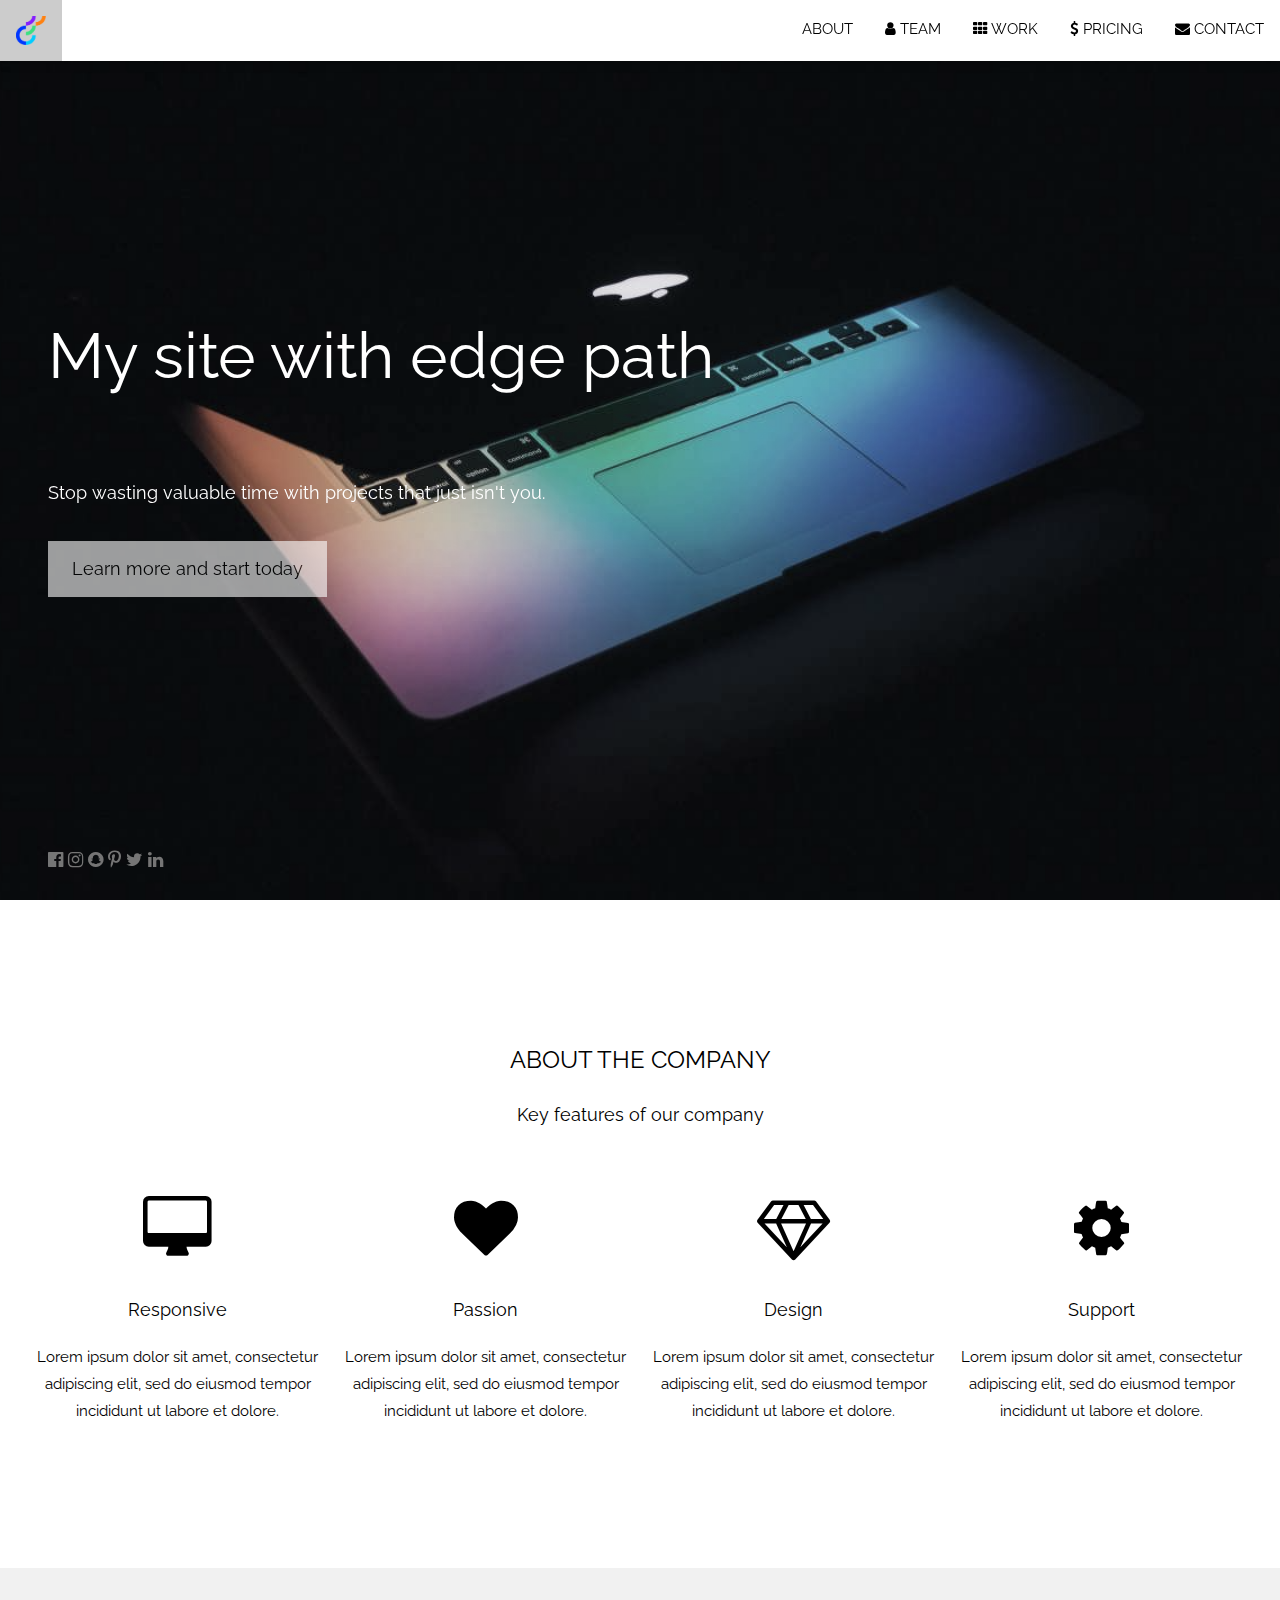
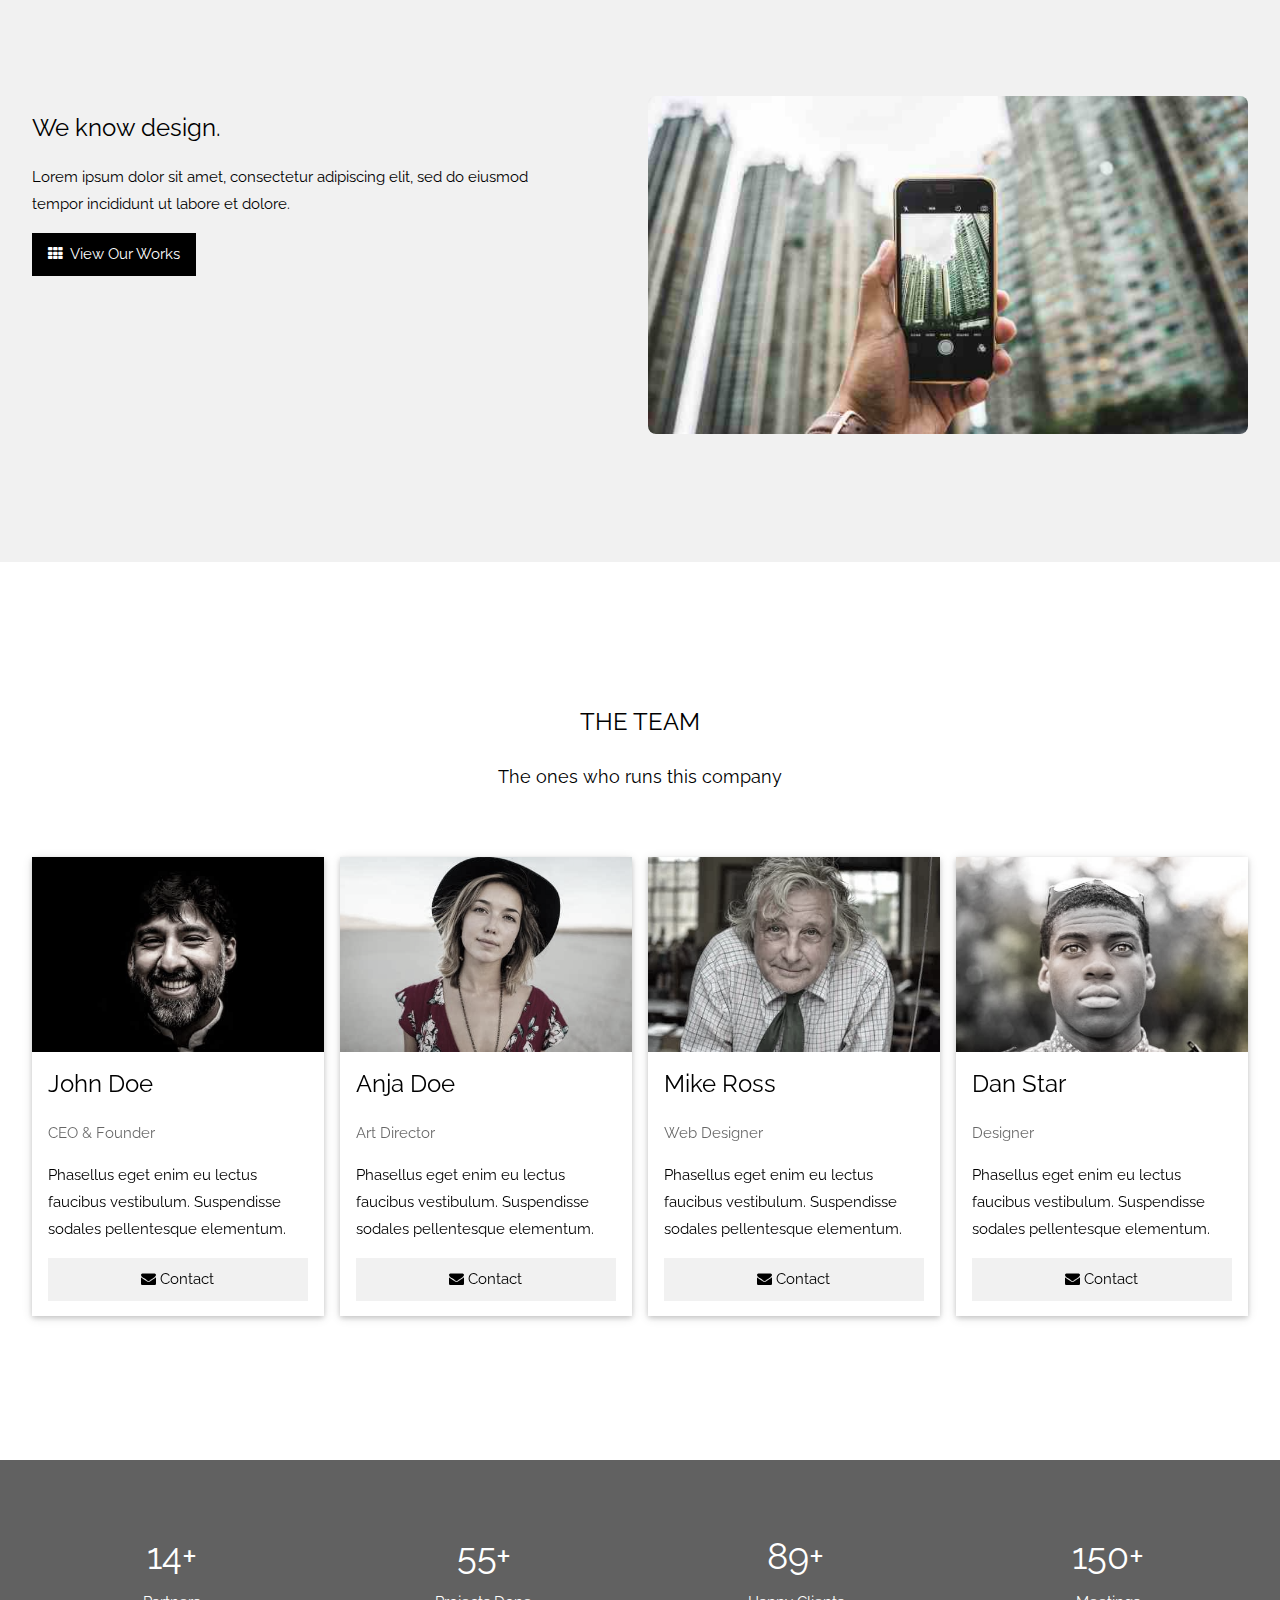
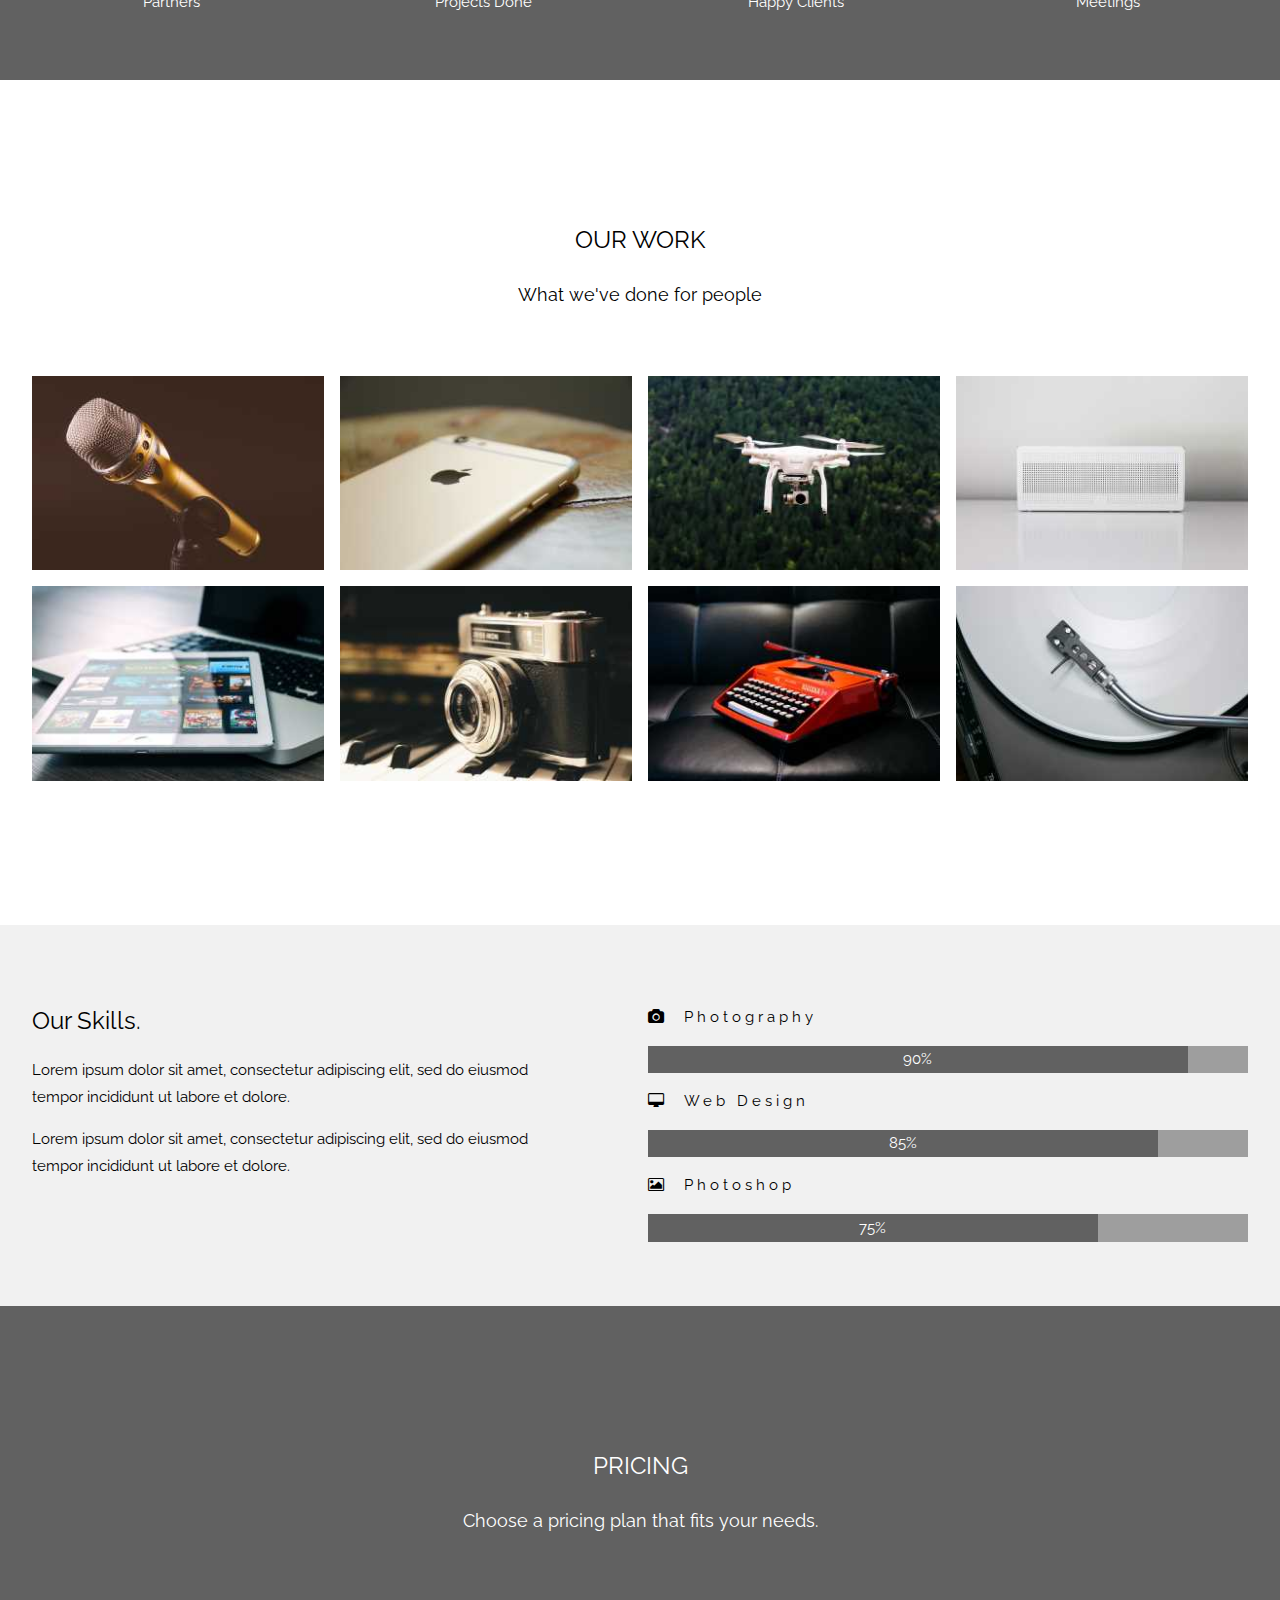
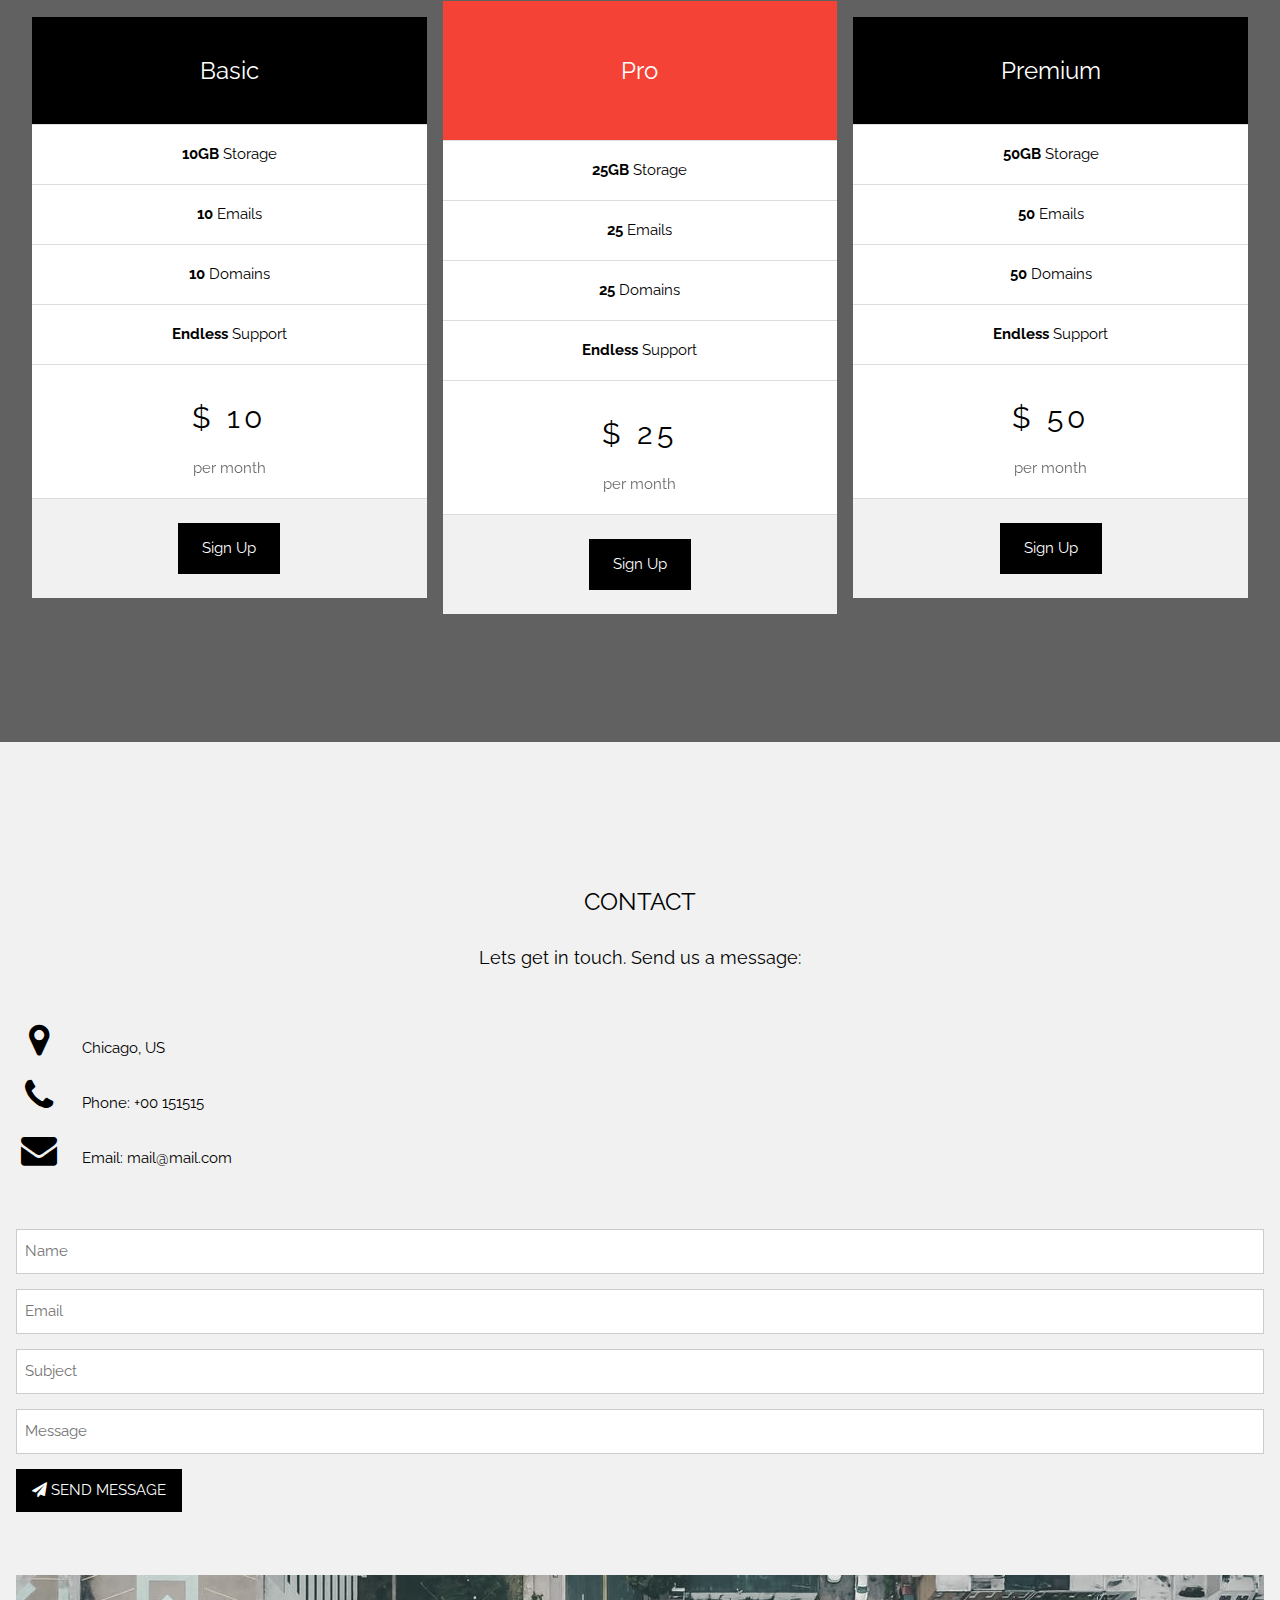
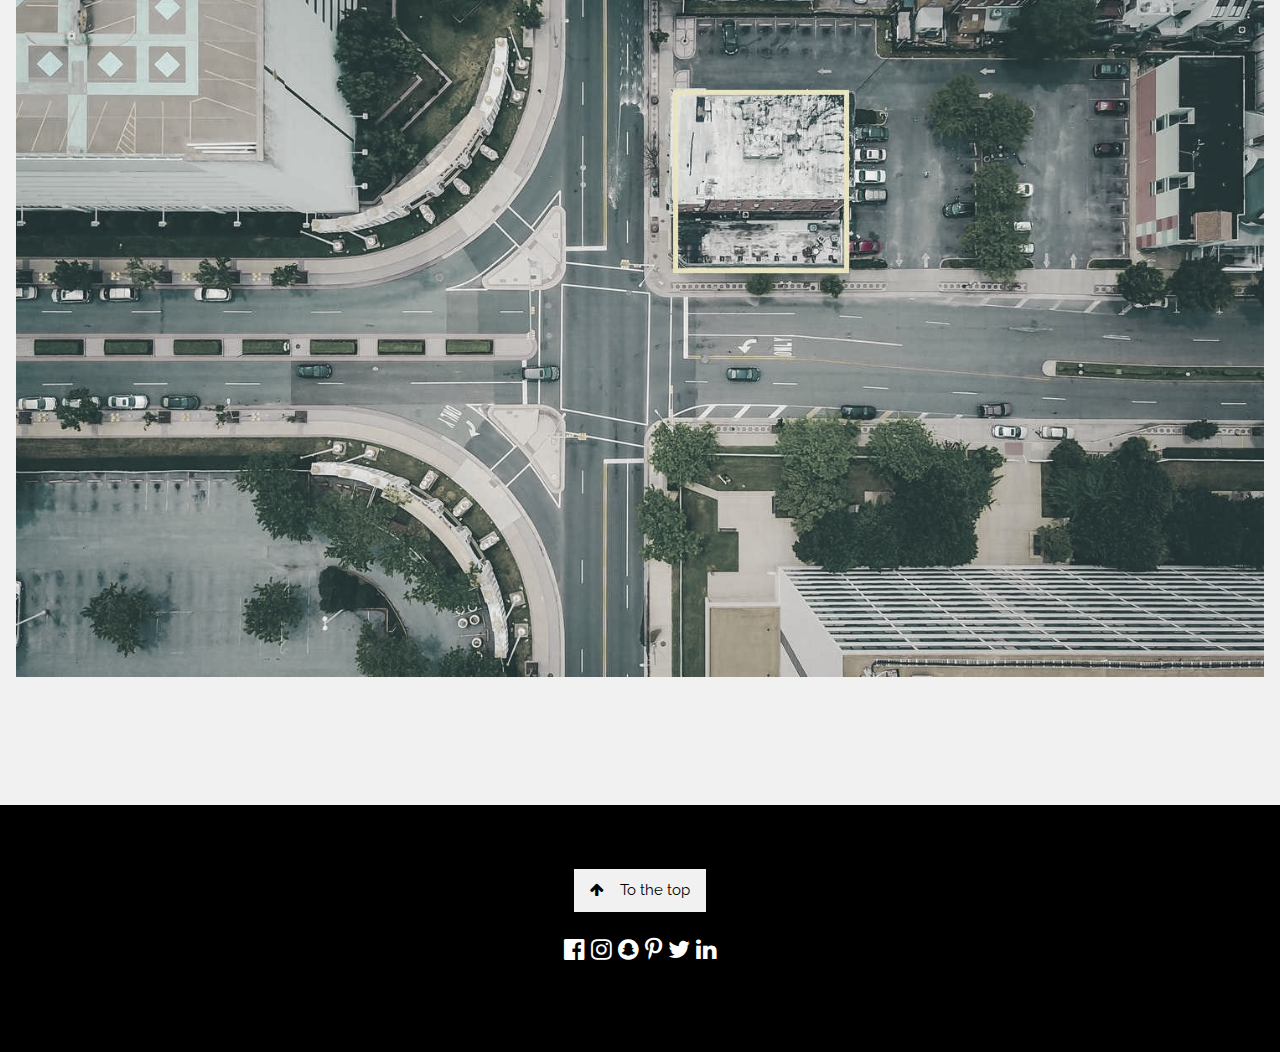
==== edge/index.html @ 9f1e1b95 "Update index.html" ====
<!DOCTYPE html>
<html>

<head>
    <title>Opti Edge Delivery</title>
    <meta charset="UTF-8">
    <meta name="viewport" content="width=device-width, initial-scale=1">
    <!-- <meta http-equiv="Content-Security-Policy" content="
    frame-src https://a20870890027.cdn.optimizely.com https://a20870890027.cdn-pci.optimizely.com;
    script-src 'self' https://*.optimizely.com https://optimizelyedit.com https://optimizely.s3.amazonaws.com https://cdn-assets-prod.s3.amazonaws.com https://christopher-gustavson.github.io;
    connect-src https://logx.optimizely.com https://*.optimizely.com; 
    img-src 'self' https://cdn.optimizely.com;
    style-src 'self' https://christopher-gustavson.github.io https://fonts.googleapis.com;" /> -->
    <link rel="stylesheet" href="https://www.w3schools.com/w3css/4/w3.css">
    <link rel="stylesheet" href="https://fonts.googleapis.com/css?family=Raleway">
    <link rel="stylesheet" href="https://cdnjs.cloudflare.com/ajax/libs/font-awesome/4.7.0/css/font-awesome.min.css">
    <style>
        body,
        h1,
        h2,
        h3,
        h4,
        h5,
        h6 {
            font-family: "Raleway", sans-serif
        }
        
        body,
        html {
            height: 100%;
            line-height: 1.8;
        }
        /* Full height image header */
        
        .bgimg-1 {
            background-position: center;
            background-size: cover;
            background-image: url("../images/mac.jpg");
            min-height: 100%;
        }
        
        .w3-bar .w3-button {
            padding: 16px;
        }
    </style>
</head>
<body>

    <!-- Navbar (sit on top) -->
    <div class="w3-top">
        <div class="w3-bar w3-white w3-card" id="myNavbar">
            <a href="#home" class="w3-bar-item w3-button w3-wide"><img id="optiLogo" width="30" src="../images/opti_logo.png" /></a>
            <!-- Right-sided navbar links -->
            <div class="w3-right w3-hide-small">
                <a href="#about" class="w3-bar-item w3-button">ABOUT</a>
                <a href="#team" class="w3-bar-item w3-button"><i class="fa fa-user"></i> TEAM</a>
                <a href="#work" class="w3-bar-item w3-button"><i class="fa fa-th"></i> WORK</a>
                <a href="#pricing" class="w3-bar-item w3-button"><i class="fa fa-usd"></i> PRICING</a>
                <a href="#contact" class="w3-bar-item w3-button"><i class="fa fa-envelope"></i> CONTACT</a>
            </div>
            <!-- Hide right-floated links on small screens and replace them with a menu icon -->

            <a href="javascript:void(0)" class="w3-bar-item w3-button w3-right w3-hide-large w3-hide-medium" onclick="w3_open()">
                <i class="fa fa-bars"></i>
            </a>
        </div>
    </div>

    <!-- Sidebar on small screens when clicking the menu icon -->
    <nav class="w3-sidebar w3-bar-block w3-black w3-card w3-animate-left w3-hide-medium w3-hide-large" style="display:none" id="mySidebar">
        <a href="javascript:void(0)" onclick="w3_close()" class="w3-bar-item w3-button w3-large w3-padding-16">Close ×</a>
        <a href="#about" onclick="w3_close()" class="w3-bar-item w3-button">ABOUT</a>
        <a href="#team" onclick="w3_close()" class="w3-bar-item w3-button">TEAM</a>
        <a href="#work" onclick="w3_close()" class="w3-bar-item w3-button">WORK</a>
        <a href="#pricing" onclick="w3_close()" class="w3-bar-item w3-button">PRICING</a>
        <a href="#contact" onclick="w3_close()" class="w3-bar-item w3-button">CONTACT</a>
    </nav>

    <!-- Header with full-height image -->
    <header class="bgimg-1 w3-display-container w3-grayscale-min" id="home">
        <div class="w3-display-left w3-text-white" style="padding:48px">
            <h1 class="w3-jumbo w3-hide-small">My site with edge path </h1><br>
            <h1 class="w3-xxlarge w3-hide-large w3-hide-medium">Start something that matters</h1><br>
            <span class="w3-large">Stop wasting valuable time with projects that just isn't you.</span>
            <p><a href="#about" class="w3-button w3-white w3-padding-large w3-large w3-margin-top w3-opacity w3-hover-opacity-off">Learn more and start today</a></p>
        </div>
        <div class="w3-display-bottomleft w3-text-grey w3-large" style="padding:24px 48px">
            <i class="fa fa-facebook-official w3-hover-opacity"></i>
            <i class="fa fa-instagram w3-hover-opacity"></i>
            <i class="fa fa-snapchat w3-hover-opacity"></i>
            <i class="fa fa-pinterest-p w3-hover-opacity"></i>
            <i class="fa fa-twitter w3-hover-opacity"></i>
            <i class="fa fa-linkedin w3-hover-opacity"></i>
        </div>
    </header>

    <!-- About Section -->
    <div class="w3-container" style="padding:128px 16px" id="about">
        <h3 class="w3-center">ABOUT THE COMPANY</h3>
        <p class="w3-center w3-large">Key features of our company</p>
        <div class="w3-row-padding w3-center" style="margin-top:64px">
            <div class="w3-quarter">
                <i class="fa fa-desktop w3-margin-bottom w3-jumbo w3-center"></i>
                <p class="w3-large">Responsive</p>
                <p>Lorem ipsum dolor sit amet, consectetur adipiscing elit, sed do eiusmod tempor incididunt ut labore et dolore.</p>
            </div>
            <div class="w3-quarter">
                <i class="fa fa-heart w3-margin-bottom w3-jumbo"></i>
                <p class="w3-large">Passion</p>
                <p>Lorem ipsum dolor sit amet, consectetur adipiscing elit, sed do eiusmod tempor incididunt ut labore et dolore.</p>
            </div>
            <div class="w3-quarter">
                <i class="fa fa-diamond w3-margin-bottom w3-jumbo"></i>
                <p class="w3-large">Design</p>
                <p>Lorem ipsum dolor sit amet, consectetur adipiscing elit, sed do eiusmod tempor incididunt ut labore et dolore.</p>
            </div>
            <div class="w3-quarter">
                <i class="fa fa-cog w3-margin-bottom w3-jumbo"></i>
                <p class="w3-large">Support</p>
                <p>Lorem ipsum dolor sit amet, consectetur adipiscing elit, sed do eiusmod tempor incididunt ut labore et dolore.</p>
            </div>
        </div>
    </div>

    <!-- Promo Section - "We know design" -->
    <div class="w3-container w3-light-grey" style="padding:128px 16px">
        <div class="w3-row-padding">
            <div class="w3-col m6">
                <h3>We know design.</h3>
                <p>Lorem ipsum dolor sit amet, consectetur adipiscing elit, sed do eiusmod<br>tempor incididunt ut labore et dolore.</p>
                <p><a href="#work" class="w3-button w3-black"><i class="fa fa-th"> </i> View Our Works</a></p>
            </div>
            <div class="w3-col m6">
                <img class="w3-image w3-round-large" src="../images/phone_buildings.jpg" alt="Buildings" width="700" height="394">
            </div>
        </div>
    </div>

    <!-- Team Section -->
    <div class="w3-container" style="padding:128px 16px" id="team">
        <h3 class="w3-center">THE TEAM</h3>
        <p class="w3-center w3-large">The ones who runs this company</p>
        <div class="w3-row-padding w3-grayscale" style="margin-top:64px">
            <div class="w3-col l3 m6 w3-margin-bottom">
                <div class="w3-card">
                    <img src="../images/team2.jpg" alt="John" style="width:100%">
                    <div class="w3-container">
                        <h3>John Doe</h3>
                        <p class="w3-opacity">CEO & Founder</p>
                        <p>Phasellus eget enim eu lectus faucibus vestibulum. Suspendisse sodales pellentesque elementum.</p>
                        <p><button class="w3-button w3-light-grey w3-block"><i class="fa fa-envelope"></i> Contact</button></p>
                    </div>
                </div>
            </div>
            <div class="w3-col l3 m6 w3-margin-bottom">
                <div class="w3-card">
                    <img src="../images/team1.jpg" alt="Jane" style="width:100%">
                    <div class="w3-container">
                        <h3>Anja Doe</h3>
                        <p class="w3-opacity">Art Director</p>
                        <p>Phasellus eget enim eu lectus faucibus vestibulum. Suspendisse sodales pellentesque elementum.</p>
                        <p><button class="w3-button w3-light-grey w3-block"><i class="fa fa-envelope"></i> Contact</button></p>
                    </div>
                </div>
            </div>
            <div class="w3-col l3 m6 w3-margin-bottom">
                <div class="w3-card">
                    <img src="../images/team3.jpg" alt="Mike" style="width:100%">
                    <div class="w3-container">
                        <h3>Mike Ross</h3>
                        <p class="w3-opacity">Web Designer</p>
                        <p>Phasellus eget enim eu lectus faucibus vestibulum. Suspendisse sodales pellentesque elementum.</p>
                        <p><button class="w3-button w3-light-grey w3-block"><i class="fa fa-envelope"></i> Contact</button></p>
                    </div>
                </div>
            </div>
            <div class="w3-col l3 m6 w3-margin-bottom">
                <div class="w3-card">
                    <img src="../images/team4.jpg" alt="Dan" style="width:100%">
                    <div class="w3-container">
                        <h3>Dan Star</h3>
                        <p class="w3-opacity">Designer</p>
                        <p>Phasellus eget enim eu lectus faucibus vestibulum. Suspendisse sodales pellentesque elementum.</p>
                        <p><button class="w3-button w3-light-grey w3-block"><i class="fa fa-envelope"></i> Contact</button></p>
                    </div>
                </div>
            </div>
        </div>
    </div>

    <!-- Promo Section "Statistics" -->
    <div class="w3-container w3-row w3-center w3-dark-grey w3-padding-64">
        <div class="w3-quarter">
            <span class="w3-xxlarge">14+</span>
            <br>Partners
        </div>
        <div class="w3-quarter">
            <span class="w3-xxlarge">55+</span>
            <br>Projects Done
        </div>
        <div class="w3-quarter">
            <span class="w3-xxlarge">89+</span>
            <br>Happy Clients
        </div>
        <div class="w3-quarter">
            <span class="w3-xxlarge">150+</span>
            <br>Meetings
        </div>
    </div>

    <!-- Work Section -->
    <div class="w3-container" style="padding:128px 16px" id="work">
        <h3 class="w3-center">OUR WORK</h3>
        <p class="w3-center w3-large">What we've done for people</p>

        <div class="w3-row-padding" style="margin-top:64px">
            <div class="w3-col l3 m6">
                <img src="../images/tech_mic.jpg" style="width:100%" onclick="onClick(this)" class="w3-hover-opacity" alt="A microphone">
            </div>
            <div class="w3-col l3 m6">
                <img src="../images/tech_phone.jpg" style="width:100%" onclick="onClick(this)" class="w3-hover-opacity" alt="A phone">
            </div>
            <div class="w3-col l3 m6">
                <img src="../images/tech_drone.jpg" style="width:100%" onclick="onClick(this)" class="w3-hover-opacity" alt="A drone">
            </div>
            <div class="w3-col l3 m6">
                <img src="../images/tech_sound.jpg" style="width:100%" onclick="onClick(this)" class="w3-hover-opacity" alt="Soundbox">
            </div>
        </div>

        <div class="w3-row-padding w3-section">
            <div class="w3-col l3 m6">
                <img src="../images/tech_tablet.jpg" style="width:100%" onclick="onClick(this)" class="w3-hover-opacity" alt="A tablet">
            </div>
            <div class="w3-col l3 m6">
                <img src="../images/tech_camera.jpg" style="width:100%" onclick="onClick(this)" class="w3-hover-opacity" alt="A camera">
            </div>
            <div class="w3-col l3 m6">
                <img src="../images/tech_typewriter.jpg" style="width:100%" onclick="onClick(this)" class="w3-hover-opacity" alt="A typewriter">
            </div>
            <div class="w3-col l3 m6">
                <img src="../images/tech_tableturner.jpg" style="width:100%" onclick="onClick(this)" class="w3-hover-opacity" alt="A tableturner">
            </div>
        </div>
    </div>

    <!-- Modal for full size images on click-->
    <div id="modal01" class="w3-modal w3-black" onclick="this.style.display='none'">
        <span class="w3-button w3-xxlarge w3-black w3-padding-large w3-display-topright" title="Close Modal Image">×</span>
        <div class="w3-modal-content w3-animate-zoom w3-center w3-transparent w3-padding-64">
            <img id="img01" class="w3-image">
            <p id="caption" class="w3-opacity w3-large"></p>
        </div>
    </div>

    <!-- Skills Section -->
    <div class="w3-container w3-light-grey w3-padding-64">
        <div class="w3-row-padding">
            <div class="w3-col m6">
                <h3>Our Skills.</h3>
                <p>Lorem ipsum dolor sit amet, consectetur adipiscing elit, sed do eiusmod<br> tempor incididunt ut labore et dolore.</p>
                <p>Lorem ipsum dolor sit amet, consectetur adipiscing elit, sed do eiusmod<br> tempor incididunt ut labore et dolore.</p>
            </div>
            <div class="w3-col m6">
                <p class="w3-wide"><i class="fa fa-camera w3-margin-right"></i>Photography</p>
                <div class="w3-grey">
                    <div class="w3-container w3-dark-grey w3-center" style="width:90%">90%</div>
                </div>
                <p class="w3-wide"><i class="fa fa-desktop w3-margin-right"></i>Web Design</p>
                <div class="w3-grey">
                    <div class="w3-container w3-dark-grey w3-center" style="width:85%">85%</div>
                </div>
                <p class="w3-wide"><i class="fa fa-photo w3-margin-right"></i>Photoshop</p>
                <div class="w3-grey">
                    <div class="w3-container w3-dark-grey w3-center" style="width:75%">75%</div>
                </div>
            </div>
        </div>
    </div>

    <!-- Pricing Section -->
    <div class="w3-container w3-center w3-dark-grey" style="padding:128px 16px" id="pricing">
        <h3>PRICING</h3>
        <p class="w3-large">Choose a pricing plan that fits your needs.</p>
        <div class="w3-row-padding" style="margin-top:64px">
            <div class="w3-third w3-section">
                <ul class="w3-ul w3-white w3-hover-shadow">
                    <li class="w3-black w3-xlarge w3-padding-32">Basic</li>
                    <li class="w3-padding-16"><b>10GB</b> Storage</li>
                    <li class="w3-padding-16"><b>10</b> Emails</li>
                    <li class="w3-padding-16"><b>10</b> Domains</li>
                    <li class="w3-padding-16"><b>Endless</b> Support</li>
                    <li class="w3-padding-16">
                        <h2 class="w3-wide">$ 10</h2>
                        <span class="w3-opacity">per month</span>
                    </li>
                    <li class="w3-light-grey w3-padding-24">
                        <button class="w3-button w3-black w3-padding-large">Sign Up</button>
                    </li>
                </ul>
            </div>
            <div class="w3-third">
                <ul class="w3-ul w3-white w3-hover-shadow">
                    <li class="w3-red w3-xlarge w3-padding-48">Pro</li>
                    <li class="w3-padding-16"><b>25GB</b> Storage</li>
                    <li class="w3-padding-16"><b>25</b> Emails</li>
                    <li class="w3-padding-16"><b>25</b> Domains</li>
                    <li class="w3-padding-16"><b>Endless</b> Support</li>
                    <li class="w3-padding-16">
                        <h2 class="w3-wide">$ 25</h2>
                        <span class="w3-opacity">per month</span>
                    </li>
                    <li class="w3-light-grey w3-padding-24">
                        <button class="w3-button w3-black w3-padding-large">Sign Up</button>
                    </li>
                </ul>
            </div>
            <div class="w3-third w3-section">
                <ul class="w3-ul w3-white w3-hover-shadow">
                    <li class="w3-black w3-xlarge w3-padding-32">Premium</li>
                    <li class="w3-padding-16"><b>50GB</b> Storage</li>
                    <li class="w3-padding-16"><b>50</b> Emails</li>
                    <li class="w3-padding-16"><b>50</b> Domains</li>
                    <li class="w3-padding-16"><b>Endless</b> Support</li>
                    <li class="w3-padding-16">
                        <h2 class="w3-wide">$ 50</h2>
                        <span class="w3-opacity">per month</span>
                    </li>
                    <li class="w3-light-grey w3-padding-24">
                        <button class="w3-button w3-black w3-padding-large">Sign Up</button>
                    </li>
                </ul>
            </div>
        </div>
    </div>

    <!-- Contact Section -->
    <div class="w3-container w3-light-grey" style="padding:128px 16px" id="contact">
        <h3 class="w3-center">CONTACT</h3>
        <p class="w3-center w3-large">Lets get in touch. Send us a message:</p>
        <div style="margin-top:48px">
            <p><i class="fa fa-map-marker fa-fw w3-xxlarge w3-margin-right"></i> Chicago, US</p>
            <p><i class="fa fa-phone fa-fw w3-xxlarge w3-margin-right"></i> Phone: +00 151515</p>
            <p><i class="fa fa-envelope fa-fw w3-xxlarge w3-margin-right"> </i> Email: mail@mail.com</p>
            <br>
            <form action="/action_page.php" target="_blank">
                <p><input class="w3-input w3-border" type="text" placeholder="Name" required name="Name"></p>
                <p><input class="w3-input w3-border" type="text" placeholder="Email" required name="Email"></p>
                <p><input class="w3-input w3-border" type="text" placeholder="Subject" required name="Subject"></p>
                <p><input class="w3-input w3-border" type="text" placeholder="Message" required name="Message"></p>
                <p>
                    <button class="w3-button w3-black" type="submit">
          <i class="fa fa-paper-plane"></i> SEND MESSAGE
        </button>
                </p>
            </form>
            <!-- Image of location/map -->
            <img src="../images/map.jpg" class="w3-image w3-greyscale" style="width:100%;margin-top:48px">
        </div>
    </div>

    <!-- Footer -->
    <footer class="w3-center w3-black w3-padding-64">
        <a href="#home" class="w3-button w3-light-grey"><i class="fa fa-arrow-up w3-margin-right"></i>To the top</a>
        <div class="w3-xlarge w3-section">
            <i class="fa fa-facebook-official w3-hover-opacity"></i>
            <i class="fa fa-instagram w3-hover-opacity"></i>
            <i class="fa fa-snapchat w3-hover-opacity"></i>
            <i class="fa fa-pinterest-p w3-hover-opacity"></i>
            <i class="fa fa-twitter w3-hover-opacity"></i>
            <i class="fa fa-linkedin w3-hover-opacity"></i>
        </div>
        <!-- <p>Powered by <a href="https://www.w3schools.com/w3css/default.asp" title="W3.CSS" target="_blank" class="w3-hover-text-green">w3.css</a></p> -->
    </footer>

    <script>
        // Modal Image Gallery
        function onClick(element) {
            document.getElementById("img01").src = element.src;
            document.getElementById("modal01").style.display = "block";
            var captionText = document.getElementById("caption");
            captionText.innerHTML = element.alt;
        }


        // Toggle between showing and hiding the sidebar when clicking the menu icon
        var mySidebar = document.getElementById("mySidebar");

        function w3_open() {
            if (mySidebar.style.display === 'block') {
                mySidebar.style.display = 'none';
            } else {
                mySidebar.style.display = 'block';
            }
        }

        // Close the sidebar with the close button
        function w3_close() {
            mySidebar.style.display = "none";
        }
    </script>

</body>

</html>
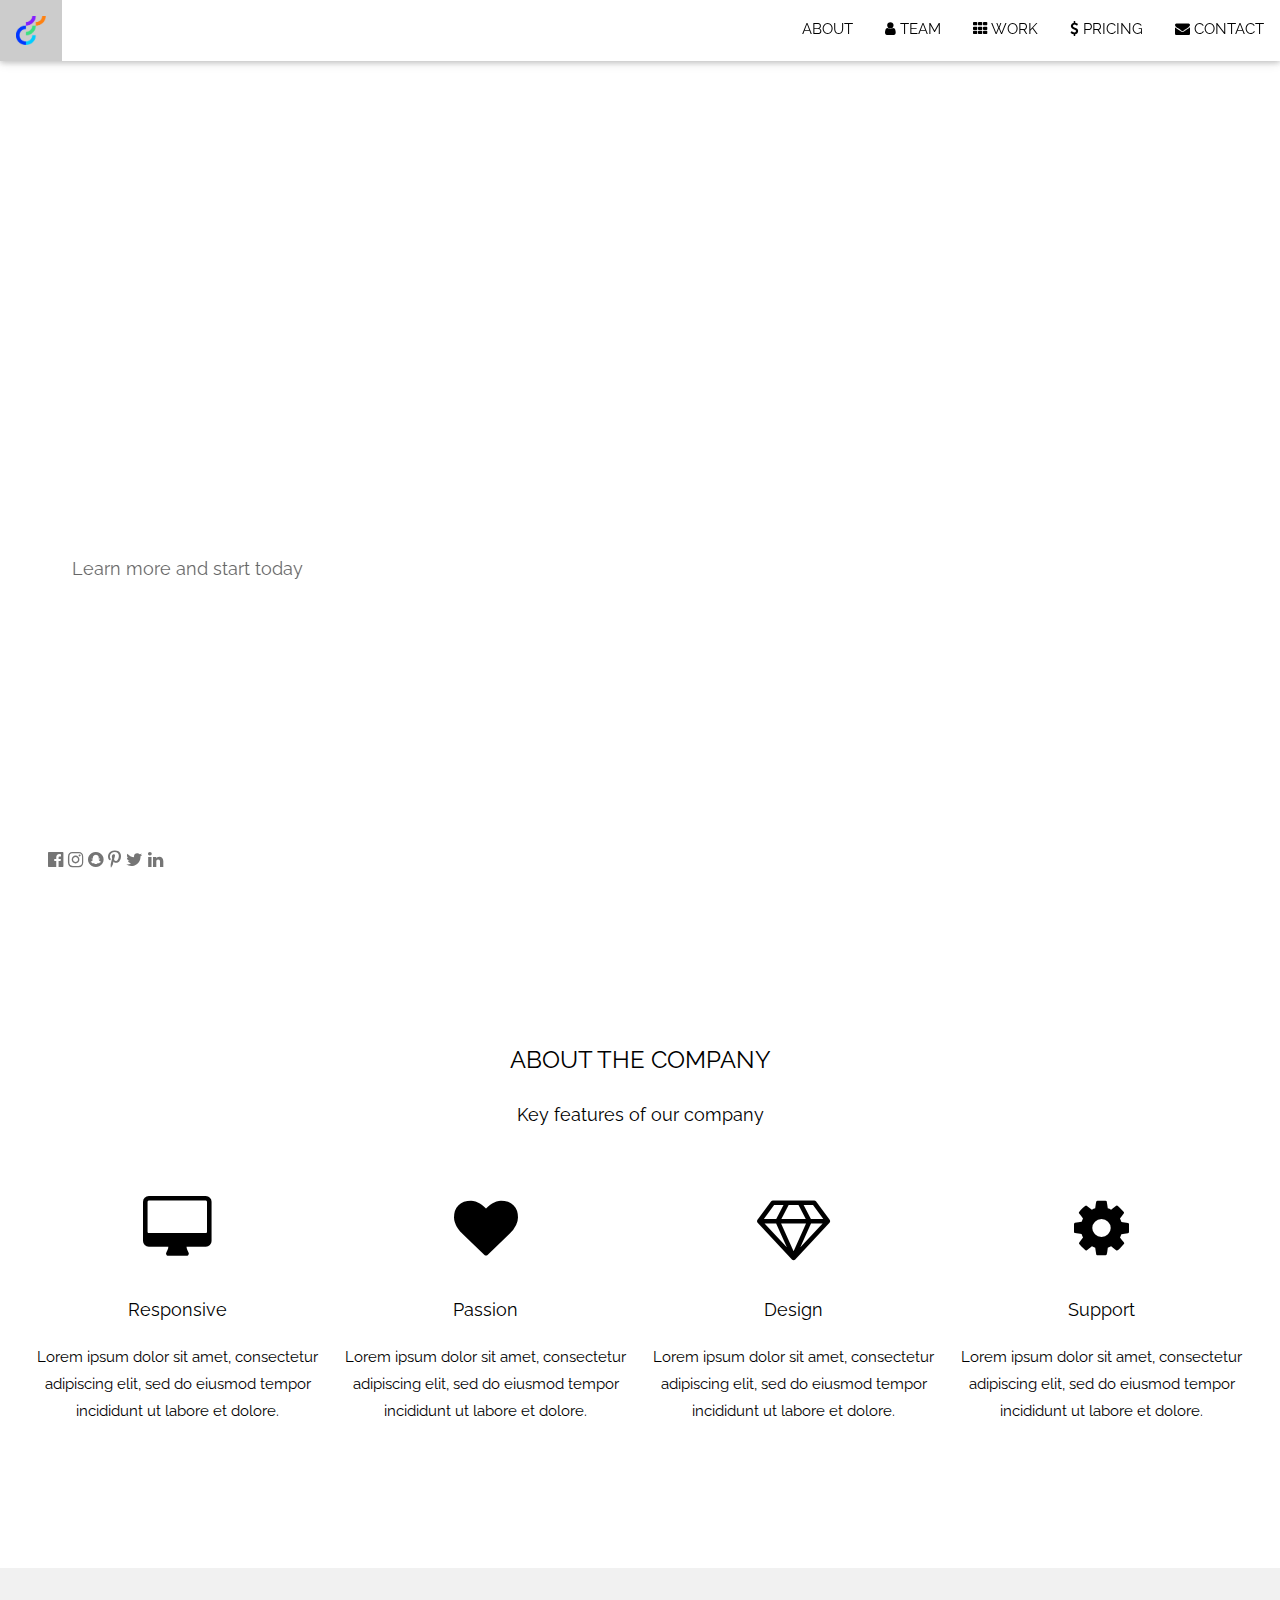
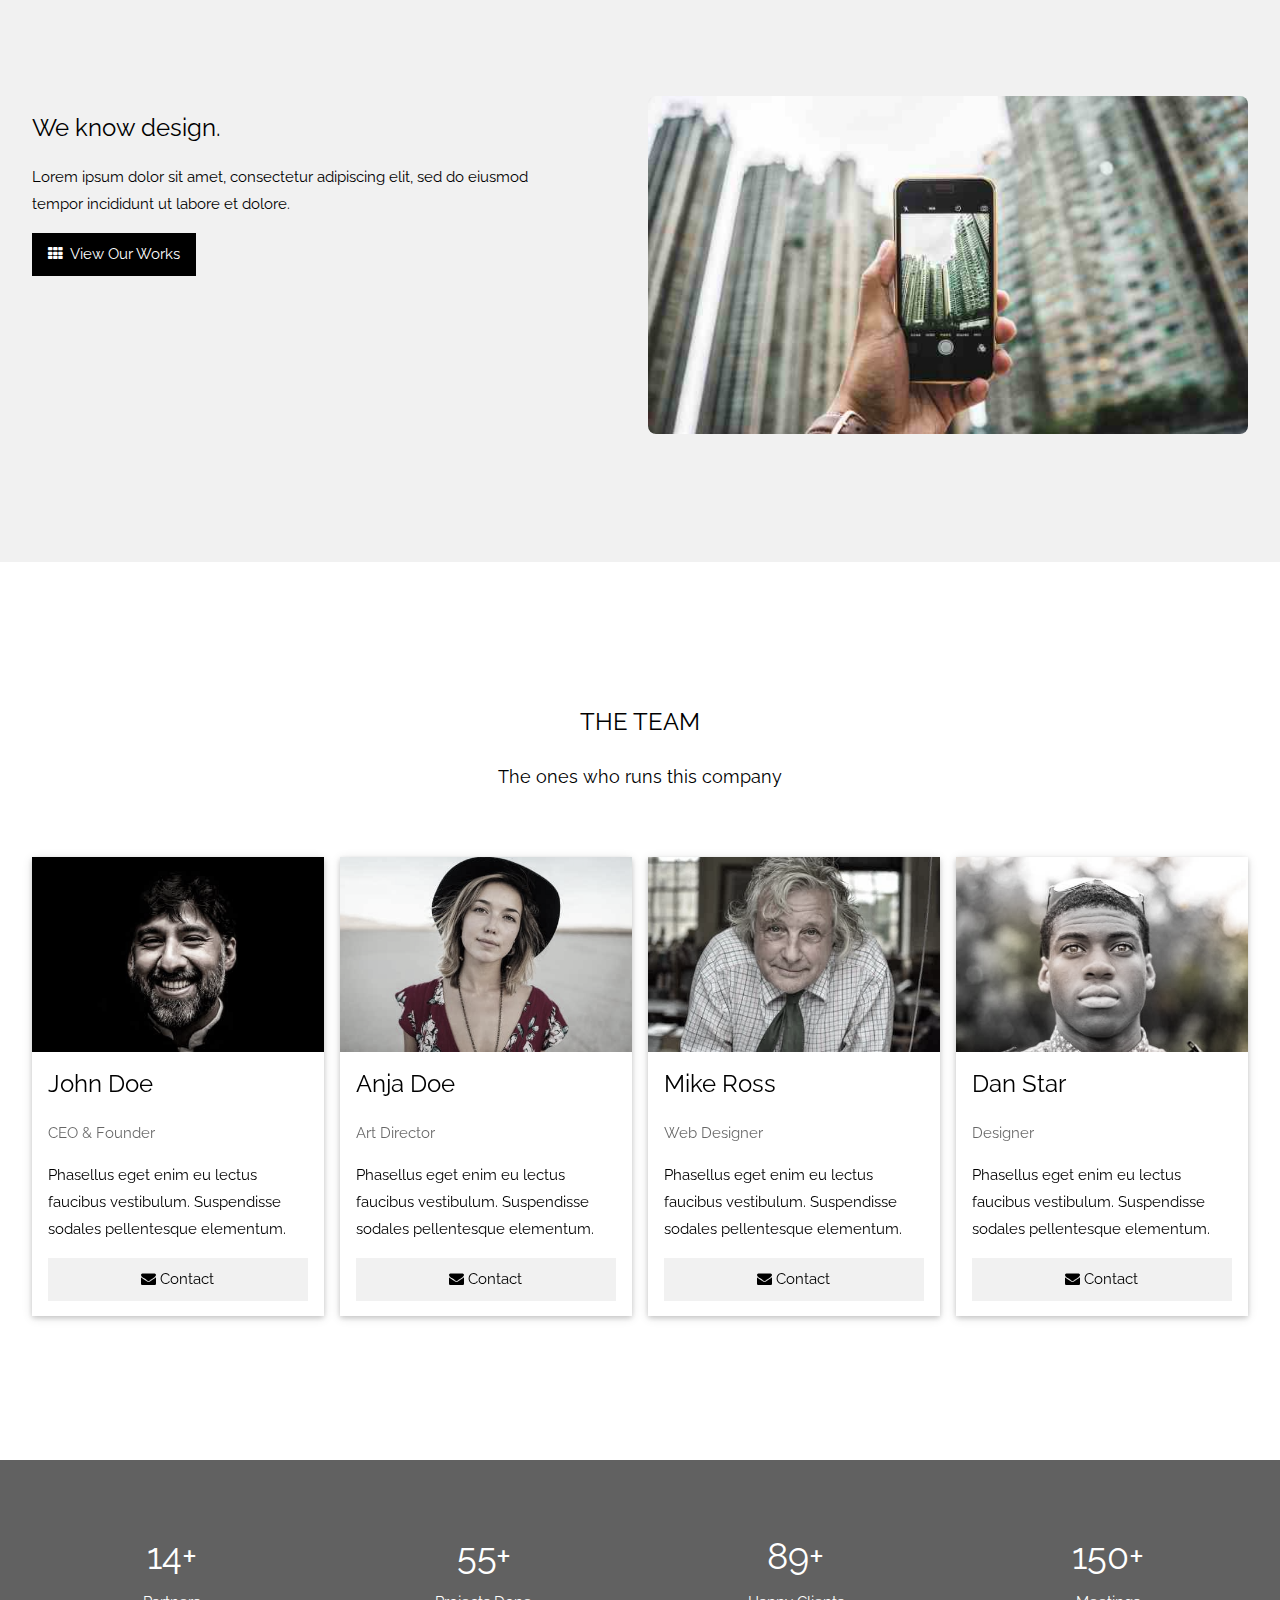
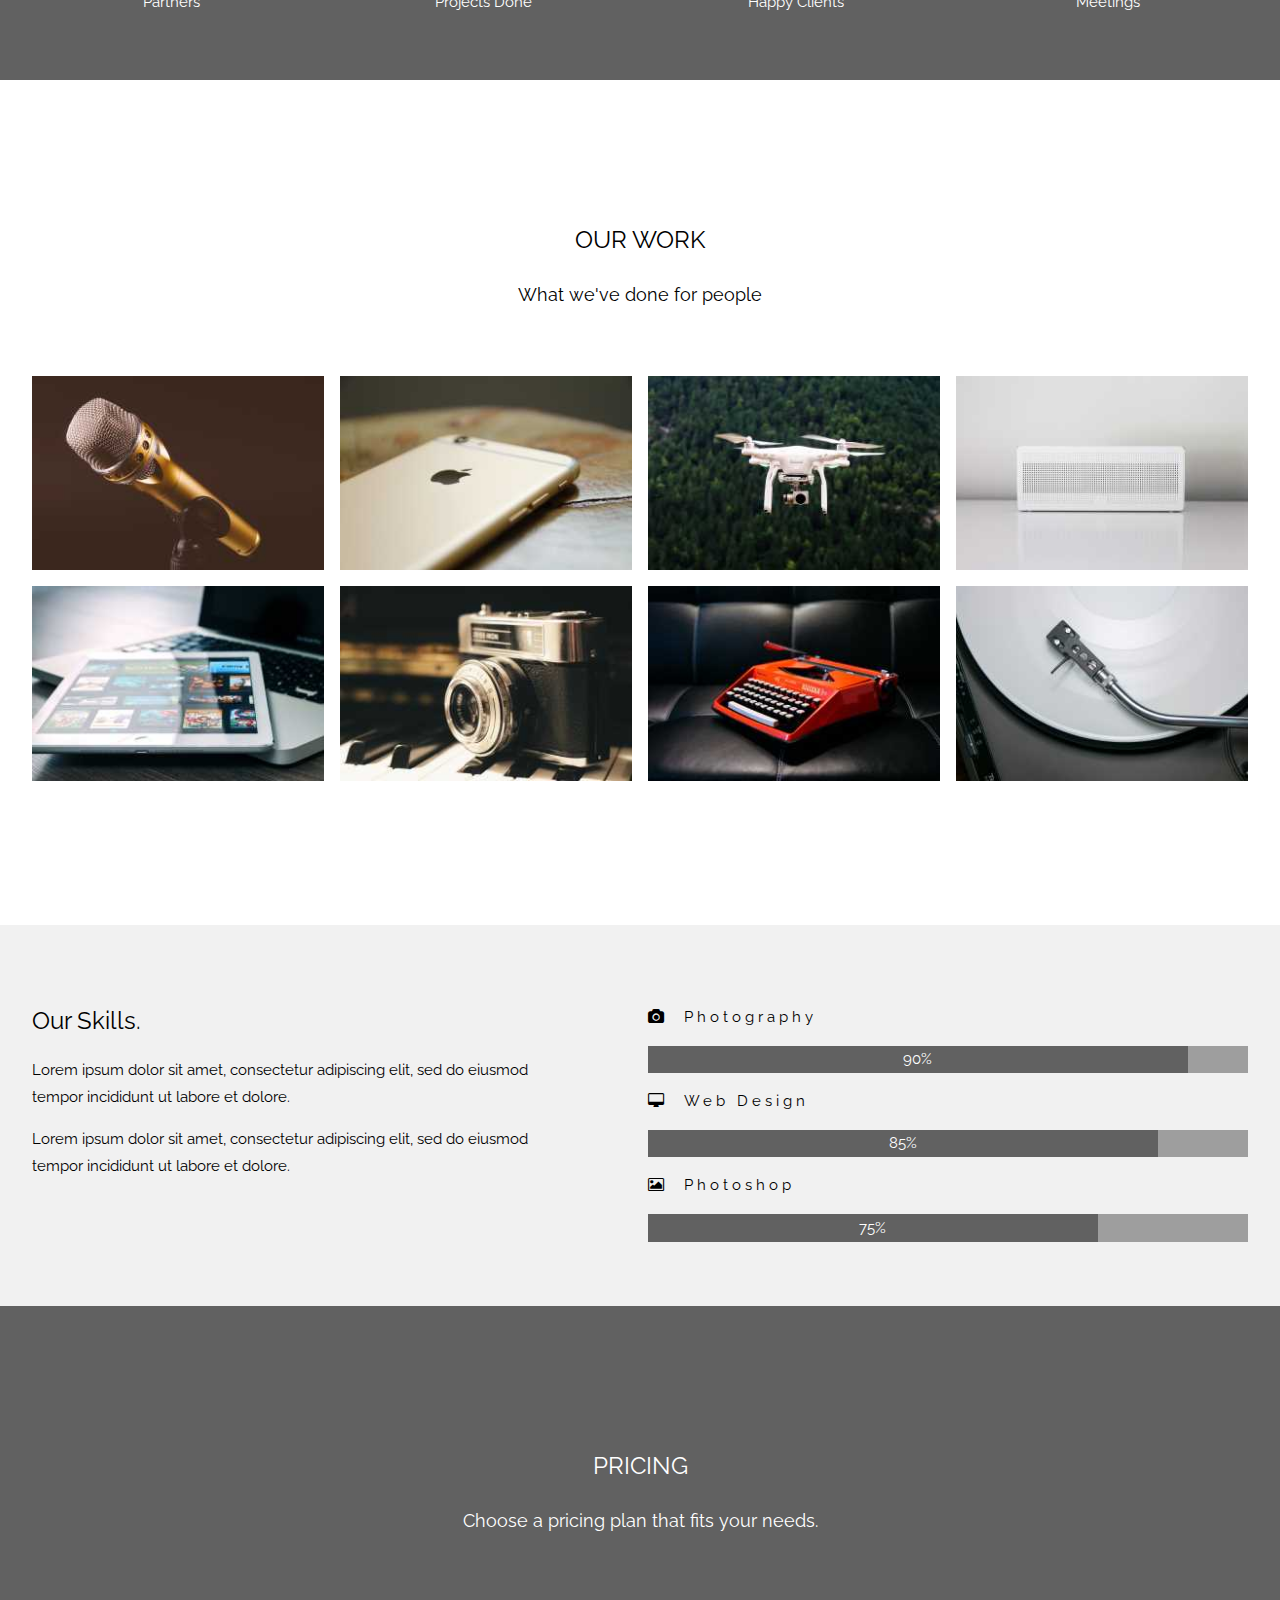
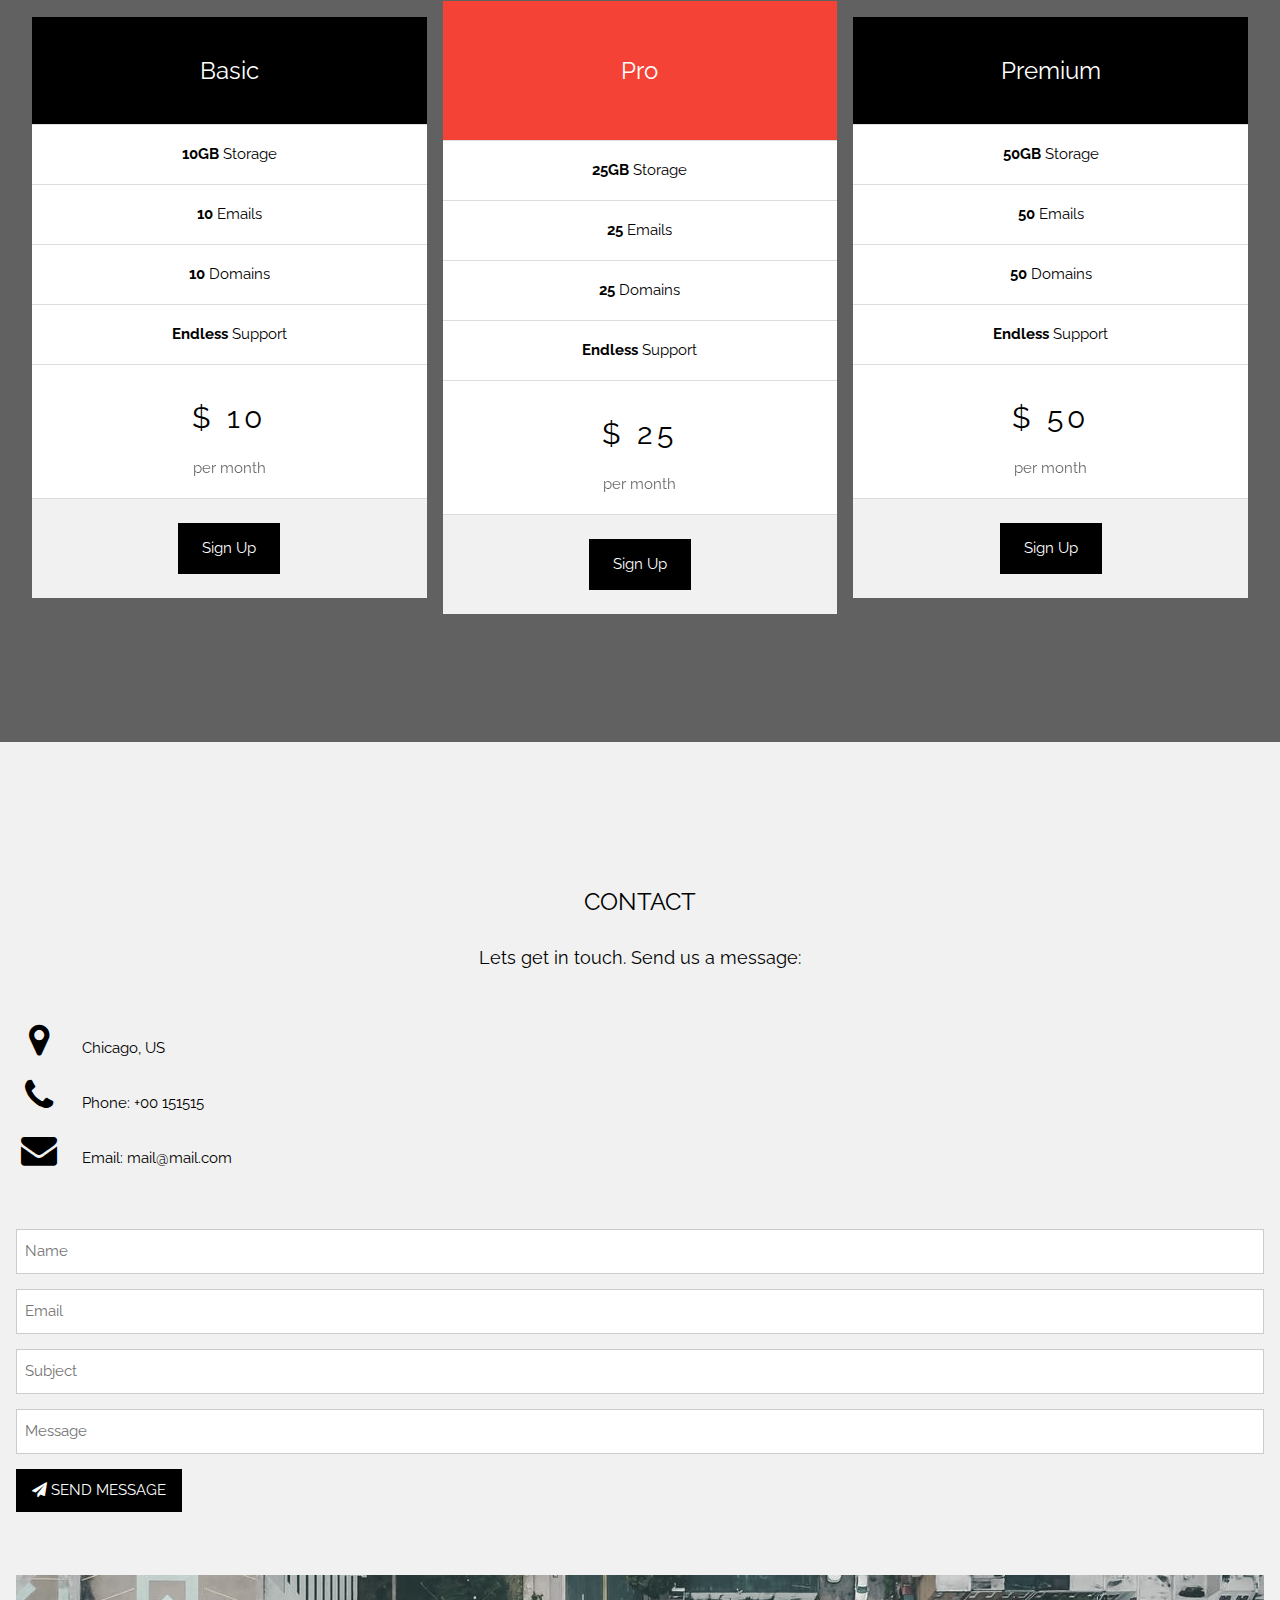
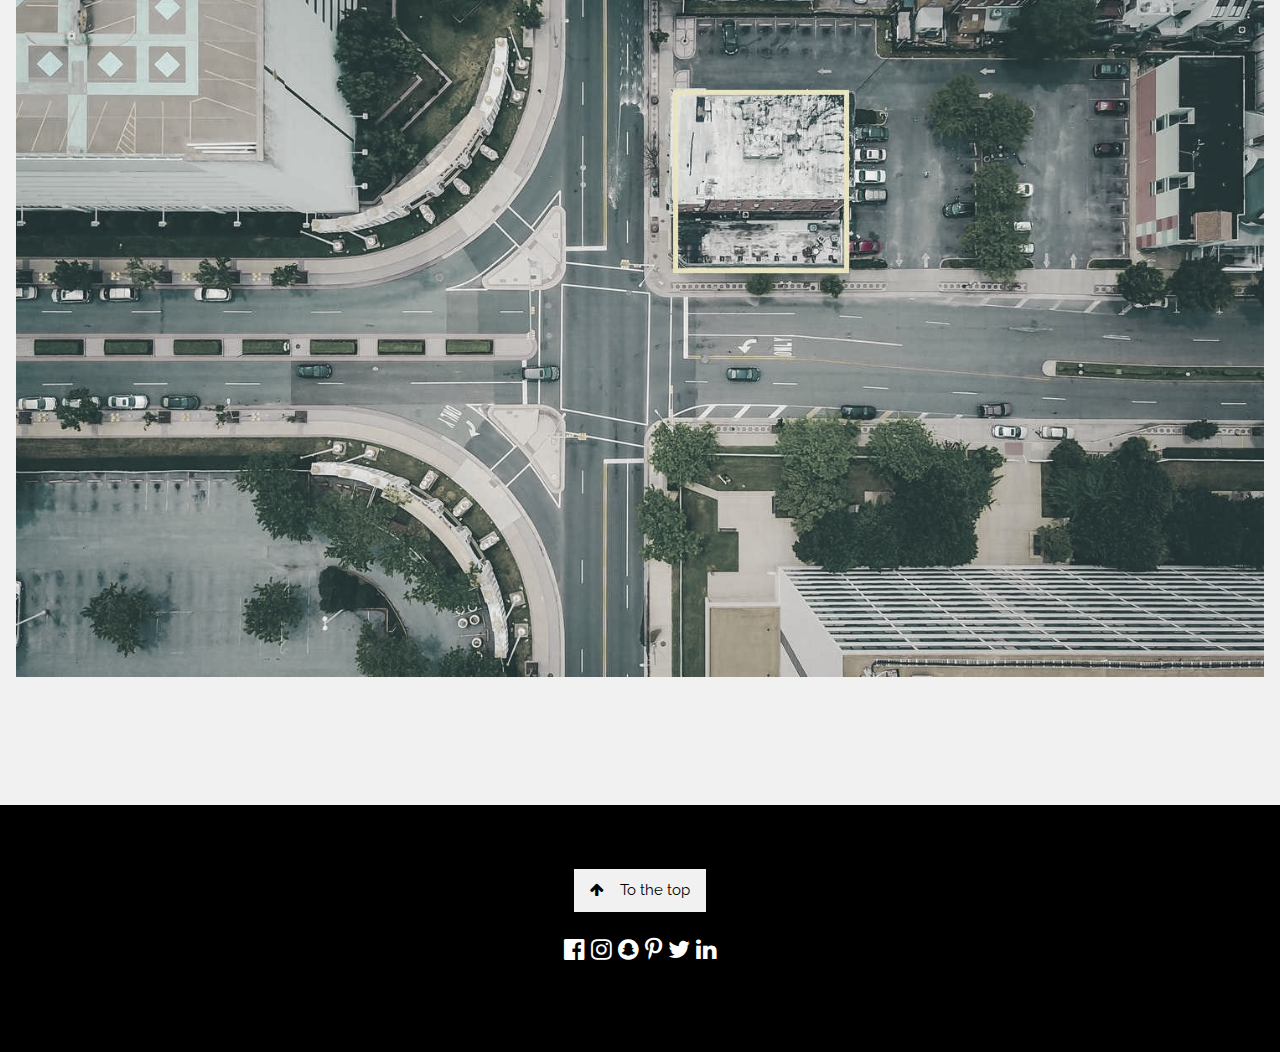
==== commit 78a82ff1: "images" ====
--- a/edge/index.html
+++ b/edge/index.html
@@ -35,7 +35,7 @@
         .bgimg-1 {
             background-position: center;
             background-size: cover;
-            background-image: url("../images/mac.jpg");
+            background-image: url("https://raw.githubusercontent.com/christopher-gustavson/christopher-gustavson.github.io/main/images/mac.jpg");
             min-height: 100%;
         }
         
@@ -43,6 +43,7 @@
             padding: 16px;
         }
     </style>
+    <script src="https://cdn.optimizely.com/js/29659530245.js"></script>
 </head>
 <body>
 
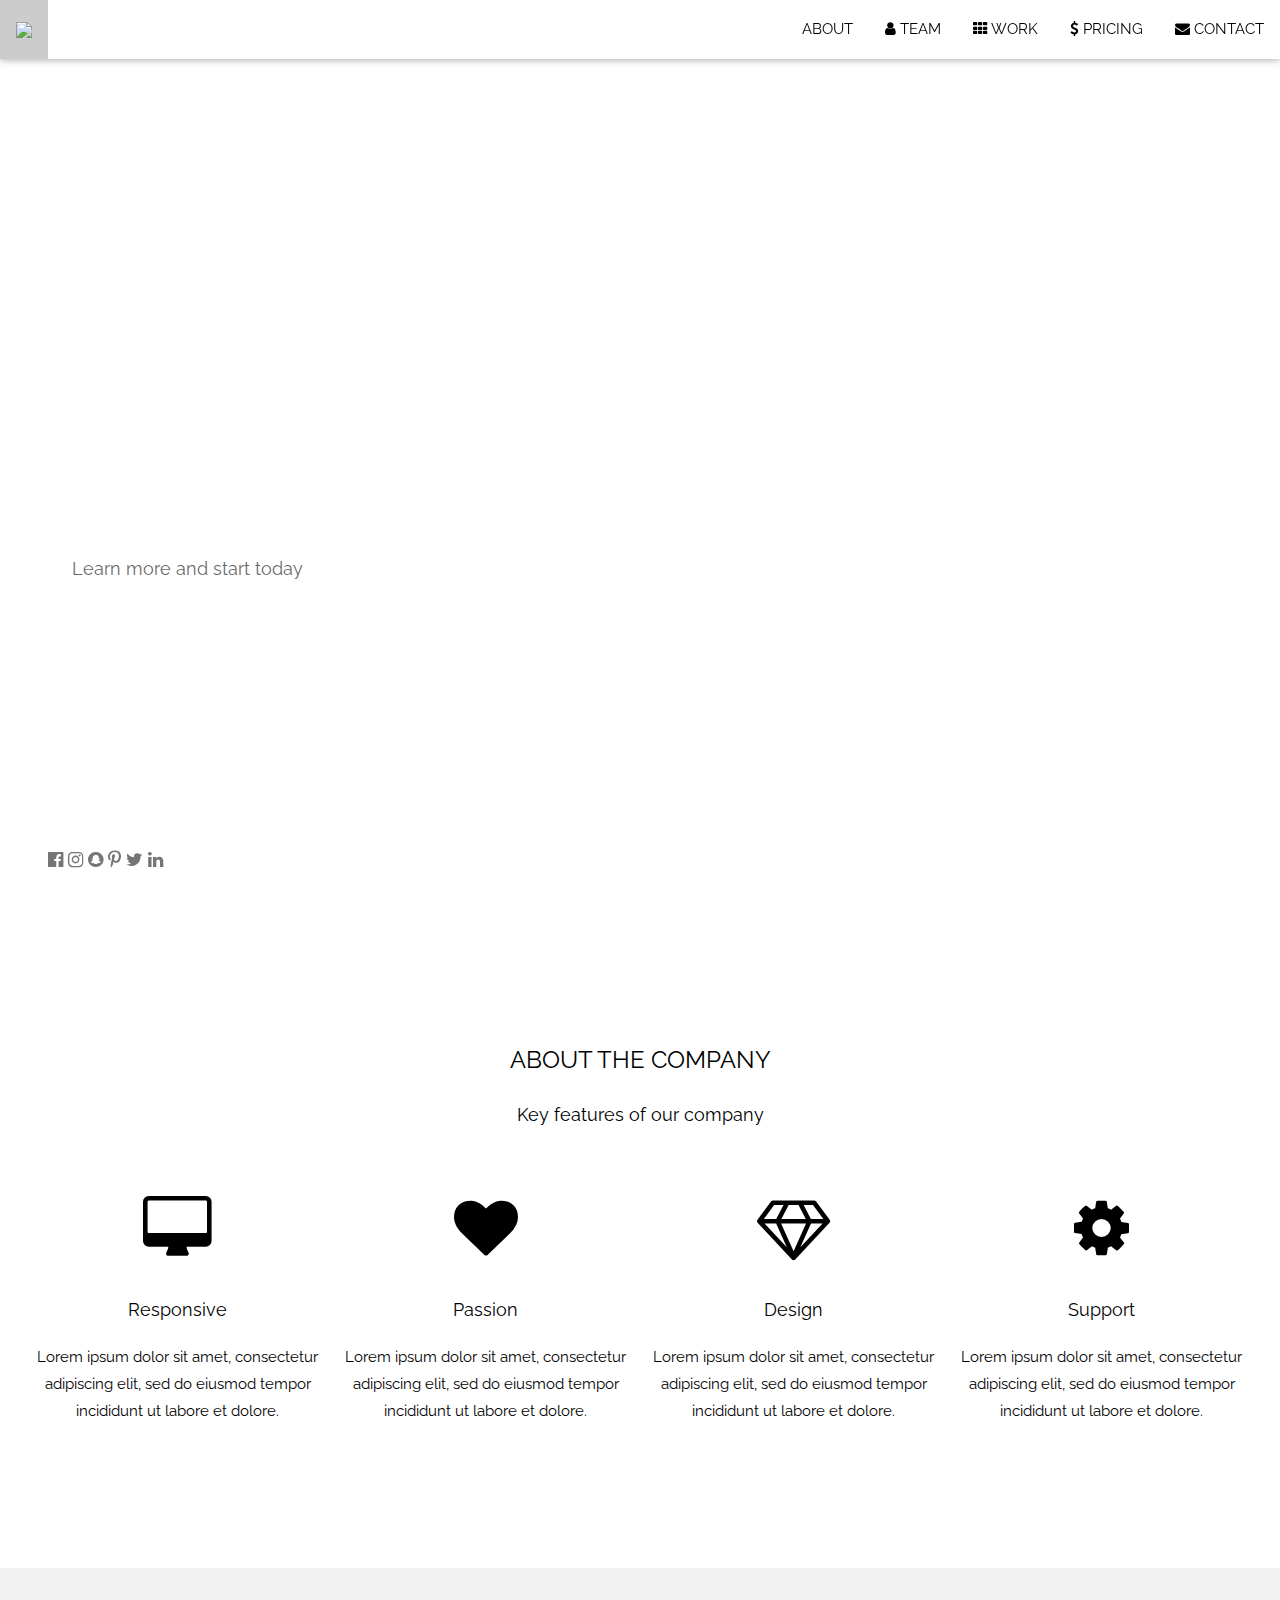
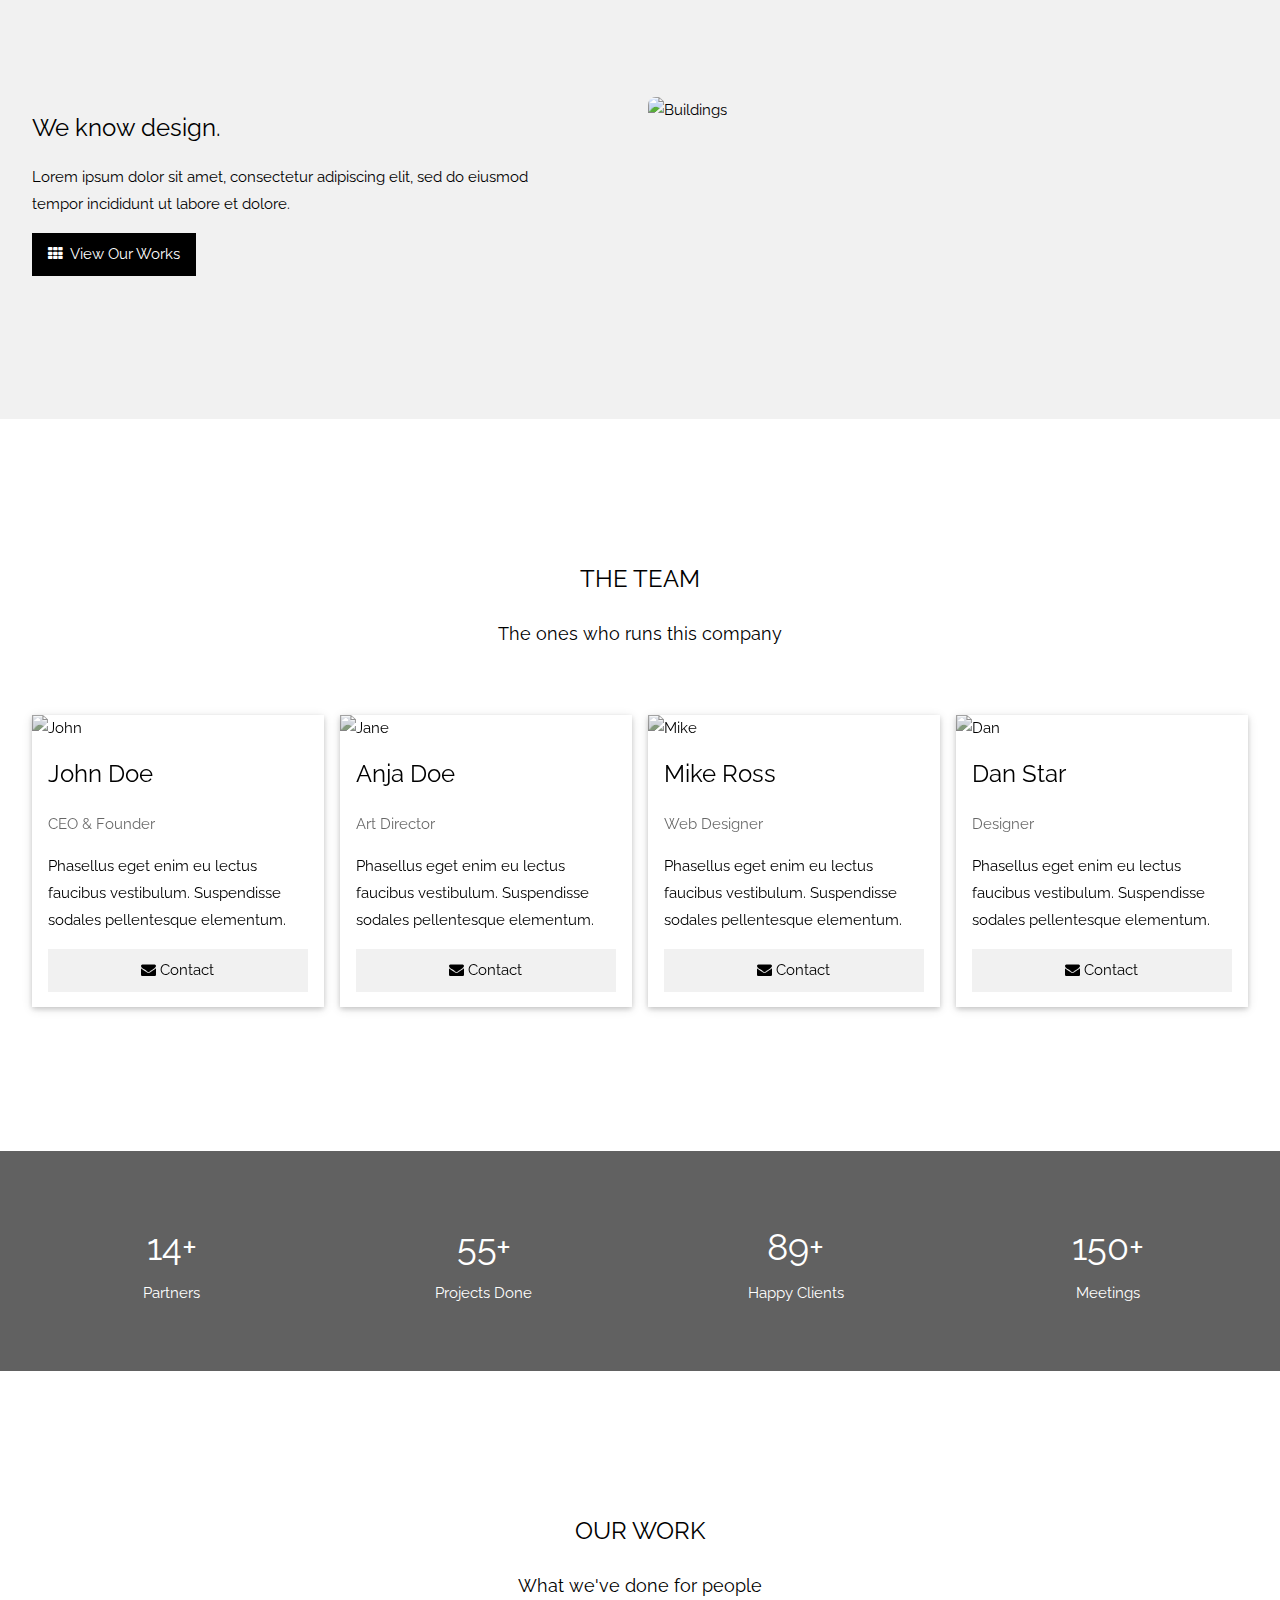
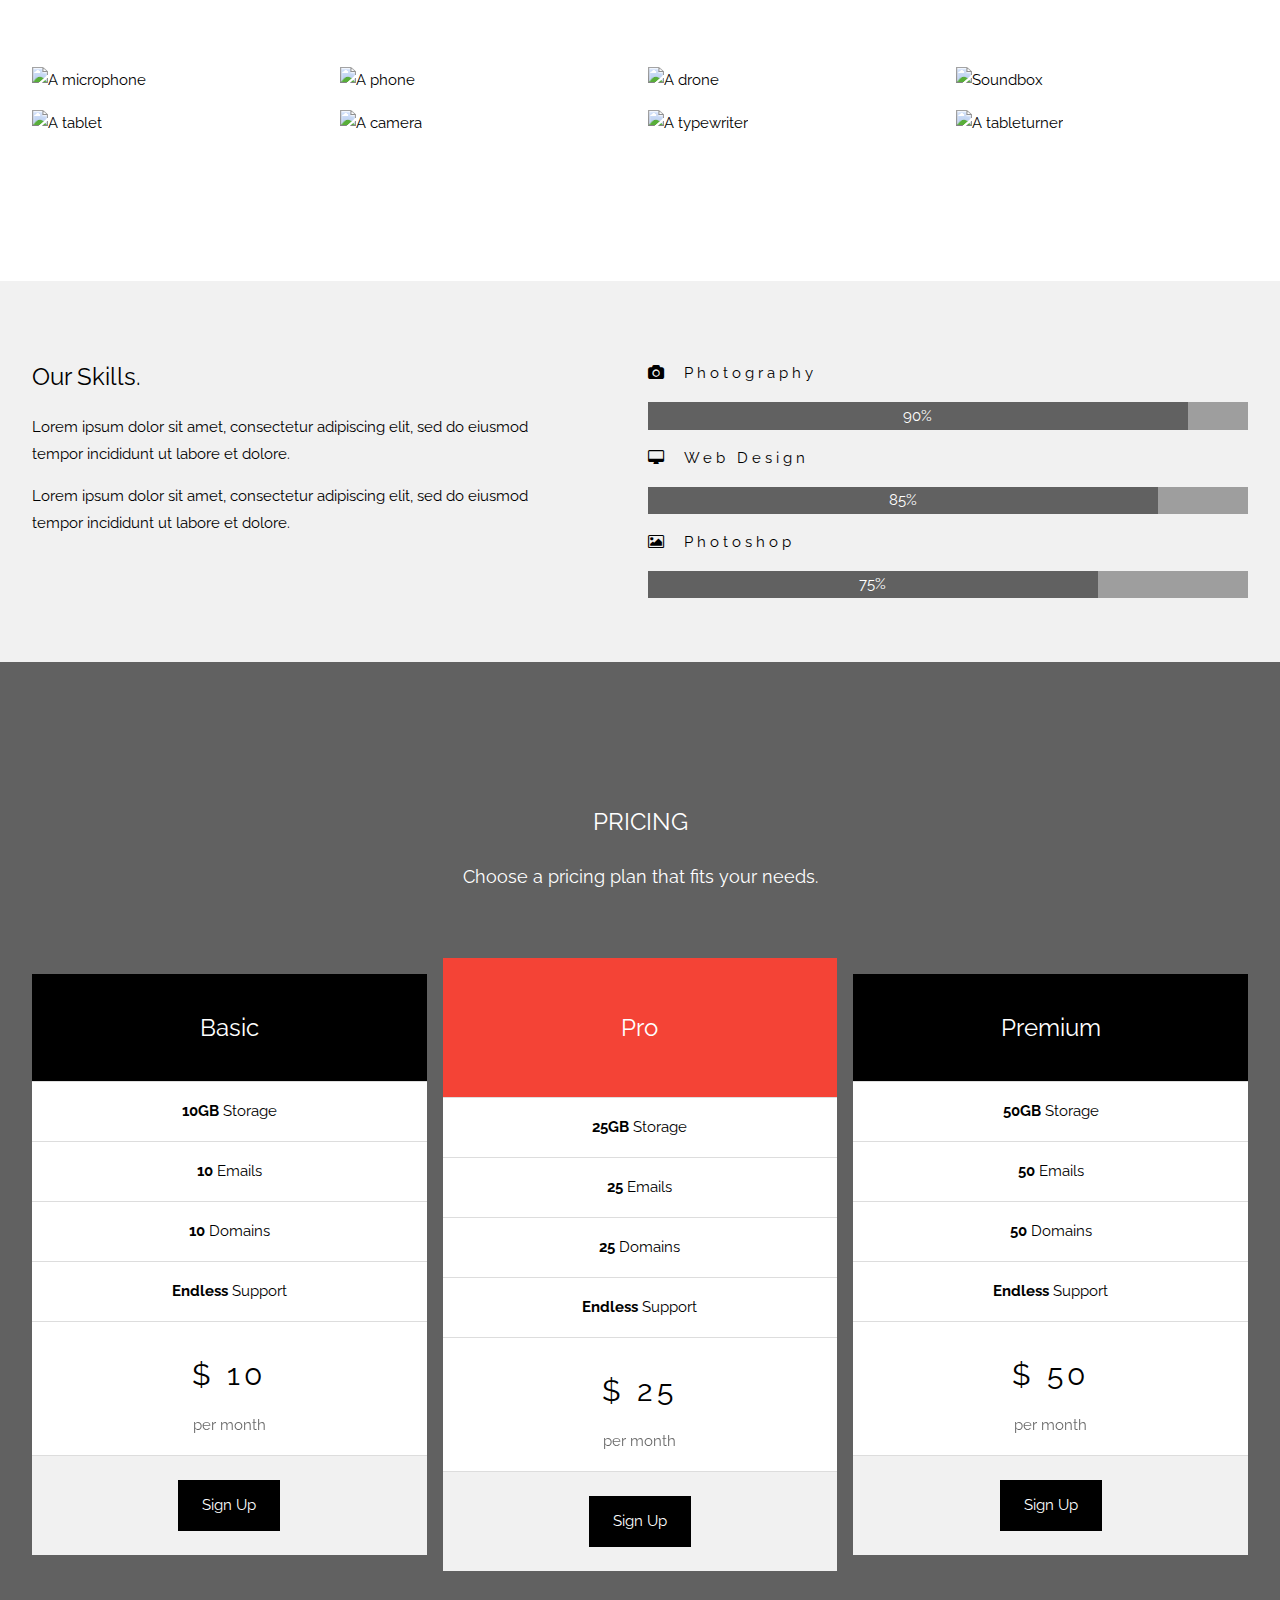
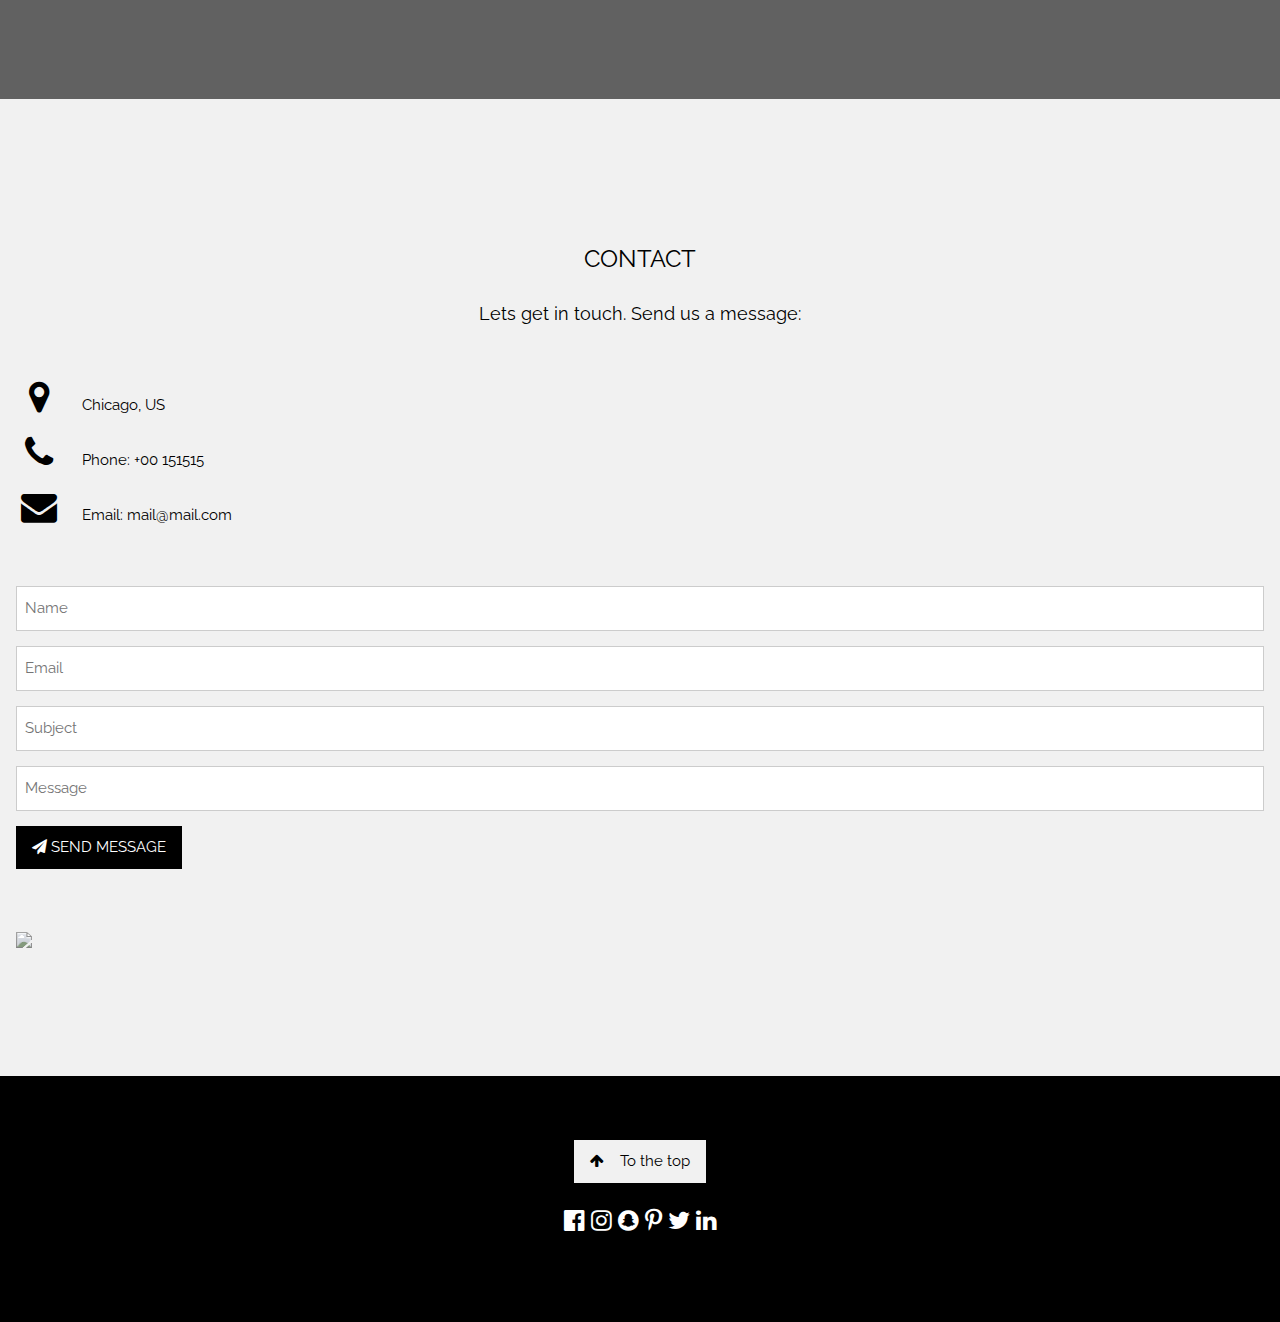
==== commit 8ff96f74: "Update index.html" ====
--- a/edge/index.html
+++ b/edge/index.html
@@ -50,7 +50,7 @@
     <!-- Navbar (sit on top) -->
     <div class="w3-top">
         <div class="w3-bar w3-white w3-card" id="myNavbar">
-            <a href="#home" class="w3-bar-item w3-button w3-wide"><img id="optiLogo" width="30" src="../images/opti_logo.png" /></a>
+            <a href="#home" class="w3-bar-item w3-button w3-wide"><img id="optiLogo" width="30" src="https://raw.githubusercontent.com/christopher-gustavson/christopher-gustavson.github.io/main/images/opti_logo.png" /></a>
             <!-- Right-sided navbar links -->
             <div class="w3-right w3-hide-small">
                 <a href="#about" class="w3-bar-item w3-button">ABOUT</a>
@@ -132,7 +132,7 @@
                 <p><a href="#work" class="w3-button w3-black"><i class="fa fa-th"> </i> View Our Works</a></p>
             </div>
             <div class="w3-col m6">
-                <img class="w3-image w3-round-large" src="../images/phone_buildings.jpg" alt="Buildings" width="700" height="394">
+                <img class="w3-image w3-round-large" src="https://raw.githubusercontent.com/christopher-gustavson/christopher-gustavson.github.io/main/images/phone_buildings.jpg" alt="Buildings" width="700" height="394">
             </div>
         </div>
     </div>
@@ -144,7 +144,7 @@
         <div class="w3-row-padding w3-grayscale" style="margin-top:64px">
             <div class="w3-col l3 m6 w3-margin-bottom">
                 <div class="w3-card">
-                    <img src="../images/team2.jpg" alt="John" style="width:100%">
+                    <img src="https://raw.githubusercontent.com/christopher-gustavson/christopher-gustavson.github.io/main/images/team2.jpg" alt="John" style="width:100%">
                     <div class="w3-container">
                         <h3>John Doe</h3>
                         <p class="w3-opacity">CEO & Founder</p>
@@ -155,7 +155,7 @@
             </div>
             <div class="w3-col l3 m6 w3-margin-bottom">
                 <div class="w3-card">
-                    <img src="../images/team1.jpg" alt="Jane" style="width:100%">
+                    <img src="https://raw.githubusercontent.com/christopher-gustavson/christopher-gustavson.github.io/main/images/team1.jpg" alt="Jane" style="width:100%">
                     <div class="w3-container">
                         <h3>Anja Doe</h3>
                         <p class="w3-opacity">Art Director</p>
@@ -166,7 +166,7 @@
             </div>
             <div class="w3-col l3 m6 w3-margin-bottom">
                 <div class="w3-card">
-                    <img src="../images/team3.jpg" alt="Mike" style="width:100%">
+                    <img src="https://raw.githubusercontent.com/christopher-gustavson/christopher-gustavson.github.io/main/images/team3.jpg" alt="Mike" style="width:100%">
                     <div class="w3-container">
                         <h3>Mike Ross</h3>
                         <p class="w3-opacity">Web Designer</p>
@@ -177,7 +177,7 @@
             </div>
             <div class="w3-col l3 m6 w3-margin-bottom">
                 <div class="w3-card">
-                    <img src="../images/team4.jpg" alt="Dan" style="width:100%">
+                    <img src="https://raw.githubusercontent.com/christopher-gustavson/christopher-gustavson.github.io/main/images/team4.jpg" alt="Dan" style="width:100%">
                     <div class="w3-container">
                         <h3>Dan Star</h3>
                         <p class="w3-opacity">Designer</p>
@@ -216,31 +216,31 @@
 
         <div class="w3-row-padding" style="margin-top:64px">
             <div class="w3-col l3 m6">
-                <img src="../images/tech_mic.jpg" style="width:100%" onclick="onClick(this)" class="w3-hover-opacity" alt="A microphone">
-            </div>
-            <div class="w3-col l3 m6">
-                <img src="../images/tech_phone.jpg" style="width:100%" onclick="onClick(this)" class="w3-hover-opacity" alt="A phone">
-            </div>
-            <div class="w3-col l3 m6">
-                <img src="../images/tech_drone.jpg" style="width:100%" onclick="onClick(this)" class="w3-hover-opacity" alt="A drone">
-            </div>
-            <div class="w3-col l3 m6">
-                <img src="../images/tech_sound.jpg" style="width:100%" onclick="onClick(this)" class="w3-hover-opacity" alt="Soundbox">
+                <img src="https://raw.githubusercontent.com/christopher-gustavson/christopher-gustavson.github.io/main/images/tech_mic.jpg" style="width:100%" onclick="onClick(this)" class="w3-hover-opacity" alt="A microphone">
+            </div>
+            <div class="w3-col l3 m6">
+                <img src="https://raw.githubusercontent.com/christopher-gustavson/christopher-gustavson.github.io/main/images/tech_phone.jpg" style="width:100%" onclick="onClick(this)" class="w3-hover-opacity" alt="A phone">
+            </div>
+            <div class="w3-col l3 m6">
+                <img src="https://raw.githubusercontent.com/christopher-gustavson/christopher-gustavson.github.io/main/images/tech_drone.jpg" style="width:100%" onclick="onClick(this)" class="w3-hover-opacity" alt="A drone">
+            </div>
+            <div class="w3-col l3 m6">
+                <img src="https://raw.githubusercontent.com/christopher-gustavson/christopher-gustavson.github.io/main/images/tech_sound.jpg" style="width:100%" onclick="onClick(this)" class="w3-hover-opacity" alt="Soundbox">
             </div>
         </div>
 
         <div class="w3-row-padding w3-section">
             <div class="w3-col l3 m6">
-                <img src="../images/tech_tablet.jpg" style="width:100%" onclick="onClick(this)" class="w3-hover-opacity" alt="A tablet">
-            </div>
-            <div class="w3-col l3 m6">
-                <img src="../images/tech_camera.jpg" style="width:100%" onclick="onClick(this)" class="w3-hover-opacity" alt="A camera">
-            </div>
-            <div class="w3-col l3 m6">
-                <img src="../images/tech_typewriter.jpg" style="width:100%" onclick="onClick(this)" class="w3-hover-opacity" alt="A typewriter">
-            </div>
-            <div class="w3-col l3 m6">
-                <img src="../images/tech_tableturner.jpg" style="width:100%" onclick="onClick(this)" class="w3-hover-opacity" alt="A tableturner">
+                <img src="https://raw.githubusercontent.com/christopher-gustavson/christopher-gustavson.github.io/main/images/tech_tablet.jpg" style="width:100%" onclick="onClick(this)" class="w3-hover-opacity" alt="A tablet">
+            </div>
+            <div class="w3-col l3 m6">
+                <img src="https://raw.githubusercontent.com/christopher-gustavson/christopher-gustavson.github.io/main/images/tech_camera.jpg" style="width:100%" onclick="onClick(this)" class="w3-hover-opacity" alt="A camera">
+            </div>
+            <div class="w3-col l3 m6">
+                <img src="https://raw.githubusercontent.com/christopher-gustavson/christopher-gustavson.github.io/main/images/tech_typewriter.jpg" style="width:100%" onclick="onClick(this)" class="w3-hover-opacity" alt="A typewriter">
+            </div>
+            <div class="w3-col l3 m6">
+                <img src="https://raw.githubusercontent.com/christopher-gustavson/christopher-gustavson.github.io/main/images/tech_tableturner.jpg" style="width:100%" onclick="onClick(this)" class="w3-hover-opacity" alt="A tableturner">
             </div>
         </div>
     </div>
@@ -356,7 +356,7 @@
                 </p>
             </form>
             <!-- Image of location/map -->
-            <img src="../images/map.jpg" class="w3-image w3-greyscale" style="width:100%;margin-top:48px">
+            <img src="https://raw.githubusercontent.com/christopher-gustavson/christopher-gustavson.github.io/main/images/map.jpg" class="w3-image w3-greyscale" style="width:100%;margin-top:48px">
         </div>
     </div>
 
